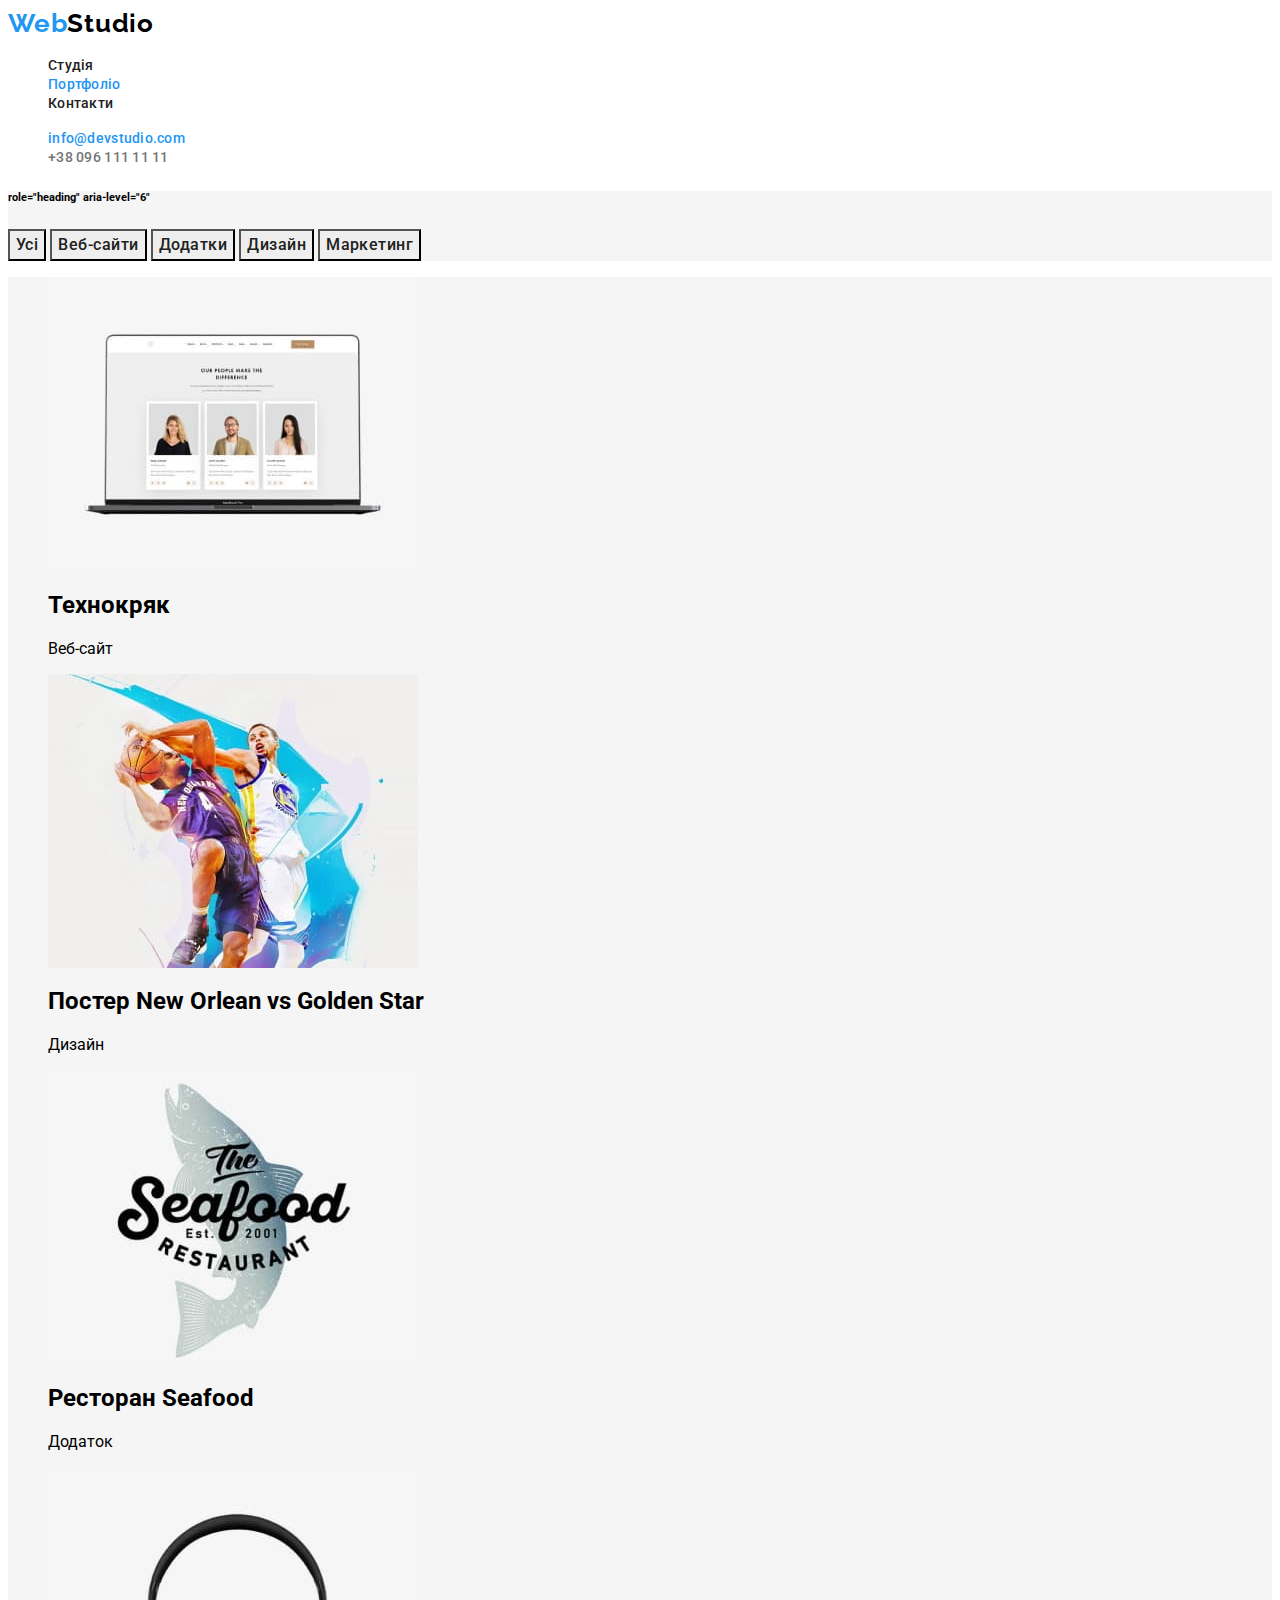
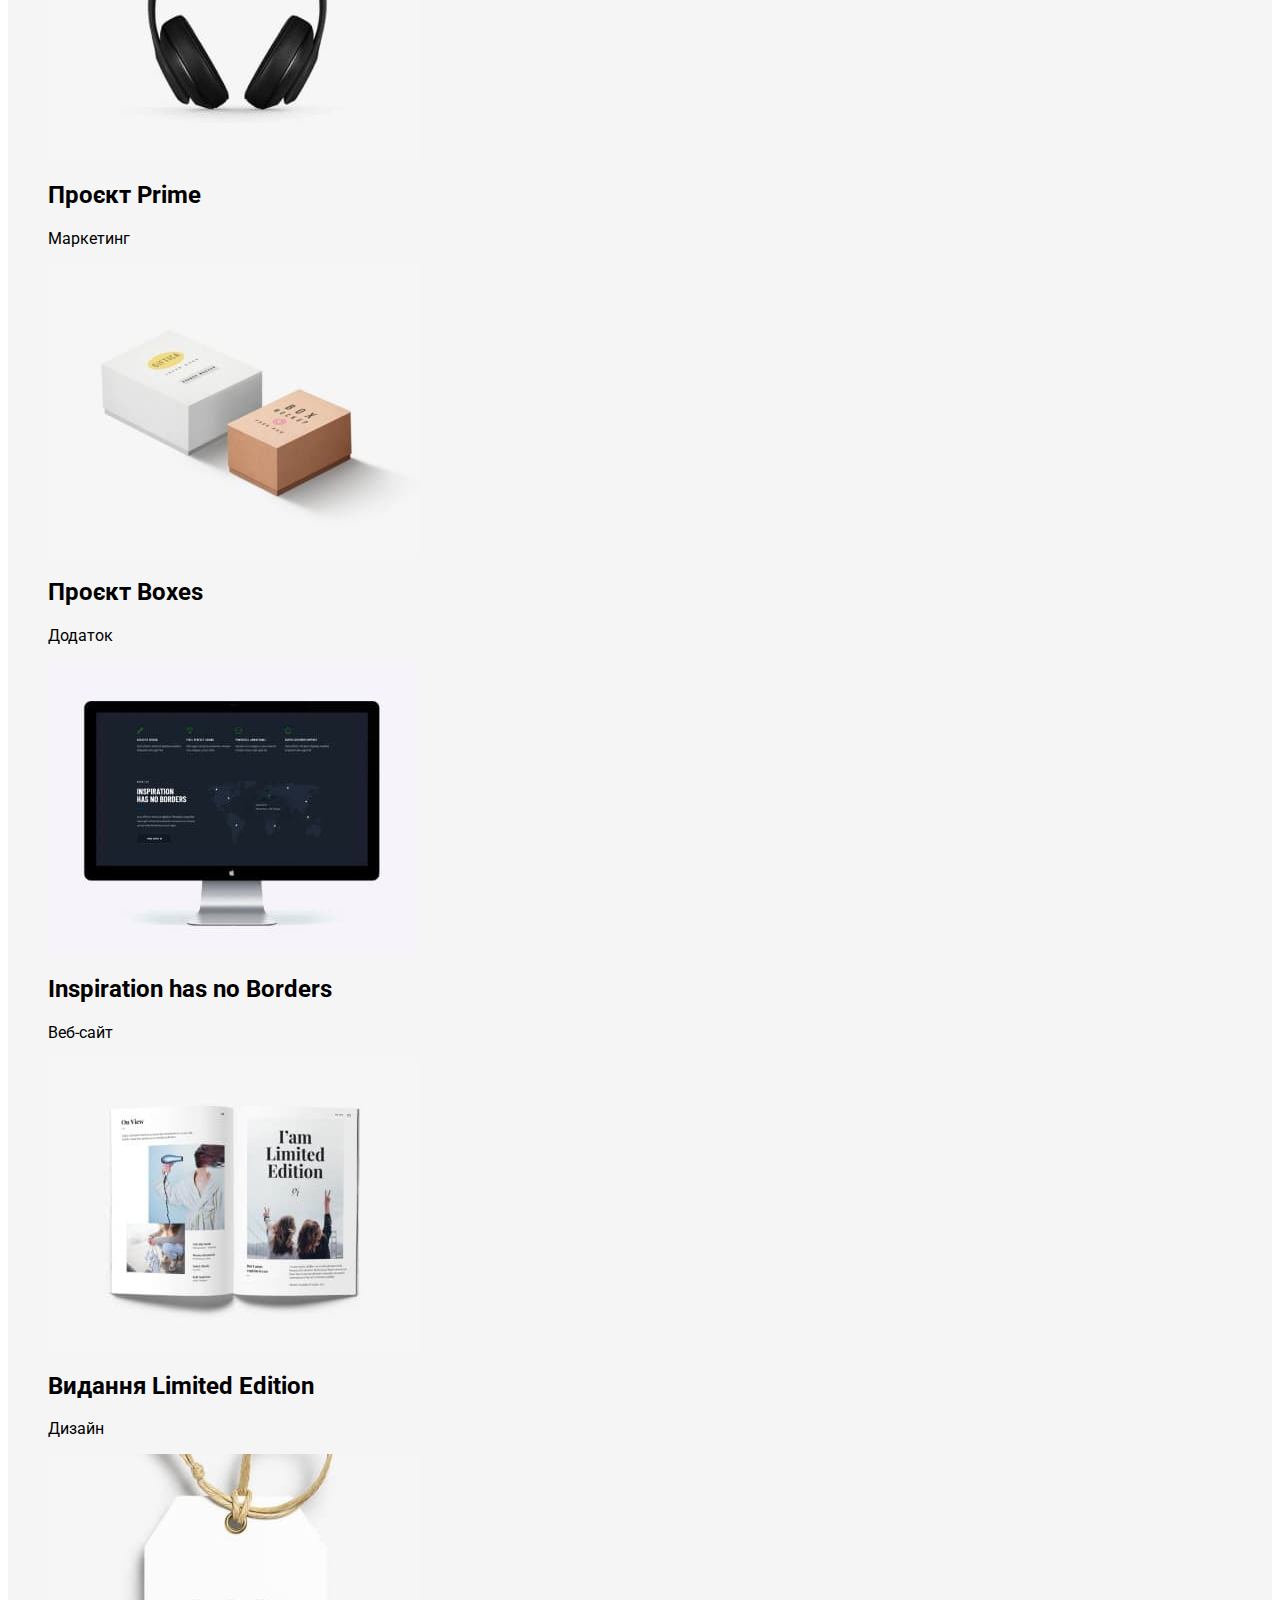
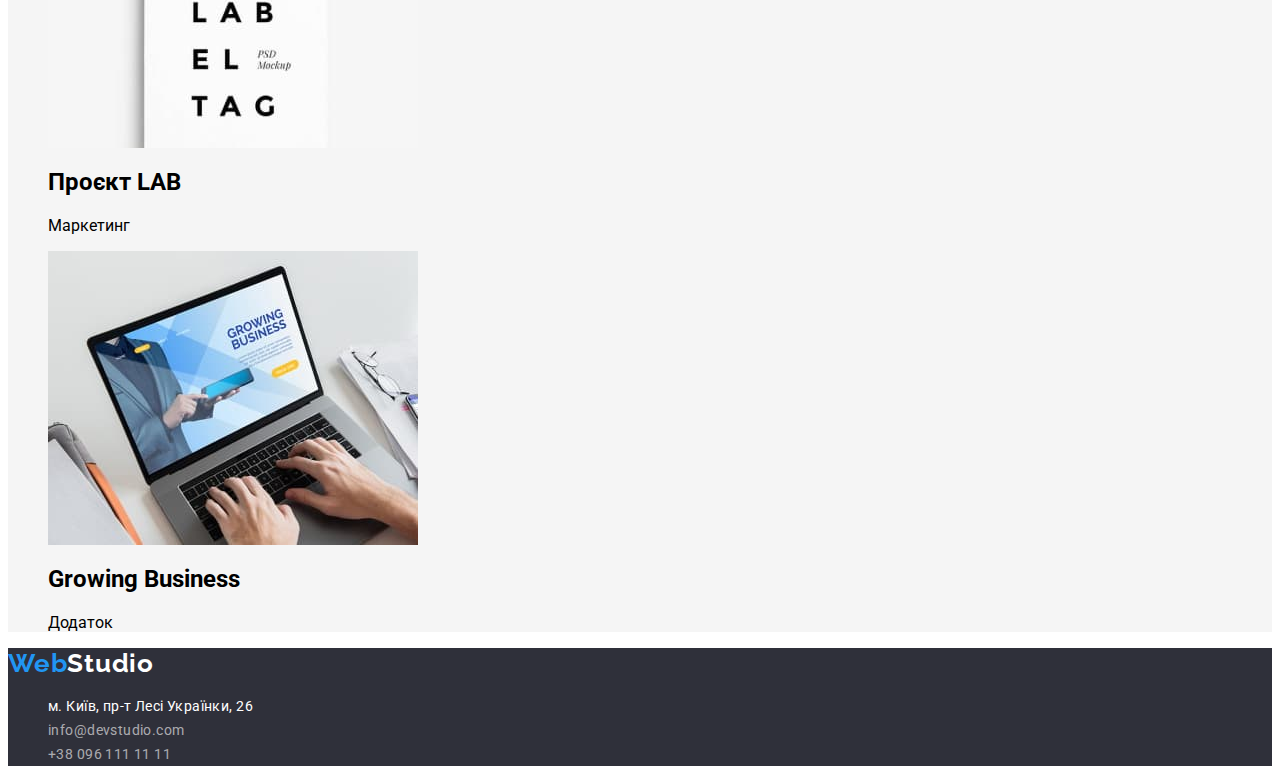
==== portfolio.html @ 0ef2d4c7 "Update portfolio.html" ====
<!DOCTYPE html>
<html lang="uk">
  <head>
    <meta charset="UTF-8" />
    <meta http-equiv="X-UA-Compatible" content="IE=edge" />
    <meta name="viewport" content="width=device-width, initial-scale=1.0" />
    <title>WebStudio</title>
    <link rel="stylesheet" href="css/styles.css" />
    <link rel="preconnect" href="https://fonts.googleapis.com" />
    <link rel="preconnect" href="https://fonts.gstatic.com" crossorigin />
    <link
      href="https://fonts.googleapis.com/css2?family=Raleway:wght@700&family=Roboto:ital,wght@0,400;0,500;0,700;1,900&display=swap"
      rel="stylesheet"
    />
  </head>
  <body>
    <header class="page-header">
      <nav class="page-navigation">
        <a class="logo link" href="./index.html">
          <span class="logo1">Web</span><span class="logo2">Studio</span></a
        >
        <ul class="menu list">
          <li class="menu-item">
            <a class="menu-link link" href="./index.html">Студія</a>
          </li>
          <li class="menu-item">
            <a class="menu-link menu-link-active link" href="./portfolio.html"
              >Портфоліо</a
            >
          </li>
          <li class="menu-item">
            <a class="menu-link link" href="#contacts">Контакти</a>
          </li>
        </ul>
        <ul class="menu-contact list">
          <li class="menu-item-contact">
            <a
              class="contact-email contact-email-active link"
              href="mailto:info@devstudio.com"
              >info@devstudio.com</a
            >
          </li>
          <li class="menu-item-contact">
            <a class="contact-phone-number link" href="tel:+380961111111"
              >+38 096 111 11 11</a
            >
          </li>
        </ul>
      </nav>
    </header>
    <main>
      
        <section class="section-button-portfolio">
          <h6><div>role="heading" aria-level="6"</div></h6>
          <button type="button" class="modal-open-btn-portfolio">Усі</button>
          <button type="button" class="modal-open-btn-portfolio">
            Веб-сайти
          </button>
          <button type="button" class="modal-open-btn-portfolio">
            Додатки
          </button>
          <button type="button" class="modal-open-btn-portfolio">Дизайн</button>
          <button type="button" class="modal-open-btn-portfolio">
            Маркетинг
          </button>
        </div>
        </section>
      
      <section id="images" class="section-images-portfolio">
        <ul class="list">
          <li>
            <img
              class="images-img-portfolio"
              src="img-8.jpg"
              alt="Люди на фото"
              width="370"
              height="294"
            />
            <h2>Технокряк</h2>
            <p>Веб-сайт</p>
          </li>
          <li>
            <img
              class="images-img-portfolio"
              src="img-9.jpg"
              alt="Спортсмени"
              width="370"
              height="294"
            />
            <h2>Постер New Orlean vs Golden Star</h2>
            <p>Дизайн</p>
          </li>
          <li>
            <img
              class="images-img-portfolio"
              src="img-10.jpg"
              alt="Реклама ресторана"
              width="370"
              height="294"
            />
            <h2>Ресторан Seafood</h2>
            <p>Додаток</p>
          </li>
          <li>
            <img
              class="images-img-portfolio"
              src="img-11.jpg"
              alt="Навушники"
              width="370"
              height="294"
            />
            <h2>Проєкт Prime</h2>
            <p>Маркетинг</p>
          </li>
          <li>
            <img
              class="images-img-portfolio"
              src="img-12.jpg"
              alt="Коробки"
              width="370"
              height="294"
            />
            <h2>Проєкт Boxes</h2>
            <p>Додаток</p>
          </li>
          <li>
            <img
              class="images-img-portfolio"
              src="img-13.jpg"
              alt="Монітор"
              width="370"
              height="294"
            />
            <h2 lang="en">Inspiration has no Borders</h2>
            <p>Веб-сайт</p>
          </li>
          <li>
            <img
              class="images-img-portfolio"
              src="img-14.jpg"
              alt="Видання"
              width="370"
              height="294"
            />
            <h2 lang="en">Видання Limited Edition</h2>
            <p>Дизайн</p>
          </li>
          <li>
            <img
              class="images-img-portfolio"
              src="img-15.jpg"
              alt="Проект лаб"
              width="370"
              height="294"
            />
            <h2>Проєкт LAB</h2>
            <p>Маркетинг</p>
          </li>
          <li>
            <img
              class="images-img-portfolio"
              src="img-16.jpg"
              alt="Комп'ютер"
              width="370"
              height="294"
            />
            <h2 lang="en">Growing Business</h2>
            <p>Додаток</p>
          </li>
        </ul>
      </section>
    </main>
    <footer id="contacts" class="page-footer">
      <a class="link" href="./index.html"
        ><span class="logo3">Web</span><span class="logo4">Studio</span></a
      >
      <ul class="footer list">
        <li class="footer-item">
          <a
            class="maps link"
            href="https://goo.gl/maps/CPtrU1FHBa2aNyZL9"
            target="_blank"
            rel="noopener noreferrer nofollow"
            >м. Київ, пр-т Лесі Українки, 26</a
          >
        </li>
        <li class="footer-item">
          <a class="contact-email1 link" href="mailto:info@devstudio.com"
            >info@devstudio.com</a
          >
        </li>
        <li class="footer-item">
          <a class="contact-phone-number1 link" href="tel:+380961111111"
            >+38 096 111 11 11</a
          >
        </li>
      </ul>
    </footer>
  </body>
</html>
---- css/styles.css ----
:root {
--primary-font: 'Roboto', sans-serif;
--primary-text-color-dark: #212121;
--secondary-text-color-dark: #757575;
--tertiary-text-color-dark: #000000;
--primary-text-color-light: #FFFFFF;
--section-color-dark: #2F303A;
--section-color-light1: #F5F5F5;
--section-color-light2: #F5F4FA;
--section-color-light3: #EEEEEE;
--line-color-light4: #ECECEC;
--aczent-font: #2196F3;
--aczent-font-active: #188CE8;}
.link {
    text-decoration: none;}
.list {
    list-style: none;}
img {
    display: block;}
line {
    color: var(--section-color-light4);}
button {
    font-family: inherit;
    cursor: pointer;}
body {
font-family: var(--primary-font);
font-style: normal;
font-weight: 400}
/*==========header==========*/
.page-navigation {
    color: var(--primary-text-color-light);}
.logo1 {
    font-family: 'Raleway';
        font-style: normal;
        font-weight: 700;
        font-size: 26px;
        line-height: 1.2;
        letter-spacing: 0.03em;
        color: var(--aczent-font);}
.logo2 {
    font-family: 'Raleway';
        font-style: normal;
        font-weight: 700;
        font-size: 26px;
        line-height: 1.2;
        letter-spacing: 0.03em;
        color: var(--tertiary-text-color-dark);}
.menu-link {
    font-weight: 500;
    font-size: 14px;
    line-height: 1.14;
    letter-spacing: 0.02em;
    color: var(--primary-text-color-dark);}
.menu-link-active {
color:var(--aczent-font);}
.menu-link:hover,
.menu-link:focus {
    color: var(--aczent-font);}
.contact-email {
    font-weight: 500;
    font-size: 14px;
    line-height: 1.14;
    letter-spacing: 0.02em;
    color: var(--secondary-text-color-dark);}
.contact-email-active {
    color:var(--aczent-font);}
.contact-email:hover,
.contact-email:focus {
    color: var(--aczent-font);}
.contact-phone-number {
    font-weight: 500;
    font-size: 14px;
    line-height: 1.14;
    letter-spacing: 0.02em;
    color: var(--secondary-text-color-dark);}
.contact-phone-number:hover,
.contact-phone-number:focus {
    color: var(--aczent-font);}
/*==========/header==========*/
/*==========main==========*/
.title-light {
    background: var(--section-color-dark);}
.title-light h1 {
    font-weight: 900;
    font-size: 44px;
    line-height: 1.37;
    text-align: center;
    letter-spacing: 0.06em;
    text-transform: uppercase;
    color: var(--primary-text-color-light);}
.modal-open-btn {
    background: var(--aczent-font)}
.modal-open-btn {
    font-weight: 700;
    font-size: 16px;
    line-height: 1.9;
    display: flex;
    align-items: center;
    text-align: center;
    letter-spacing: 0.06em;
    color: var(--primary-text-color-light);}
.modal-open-btn:hover,
.modal-open-btn:focus {
    background: var(--aczent-font-active);}
.section-text,
.section-images {
    background: var(--section-color-light1);}
.text-visually-hidden h2 {
    position: absolute;
    white-space: nowrap;
    width: 1px;
    height: 1px;
    overflow: hidden;
    border: 0;
    padding: 0;
    clip: rect(0 0 0 0);
    clip-path: inset(50%);
    margin: -1px;}
.text-item h3 {
    font-weight: 700;
    font-size: 14px;
    line-height: 16px;
    letter-spacing: 0.03em;
    text-transform: uppercase;
    color: var(--primary-text-color-dark);}
.text-item p {
    font-size: 14px;
    line-height: 24px;
    letter-spacing: 0.03em;
    color: var(--secondary-text-color-dark);}
.section-images h2,
.section-photo h2 {
    font-weight: 700;
    font-size: 36px;
    line-height: 1.17;
    text-align: center;
    letter-spacing: 0.03em;
    color: var(--primary-text-color-dark);}
.section-photo {
    color: var(--section-color-light2);}
.photo-item h3 {
    font-weight: 500;
    font-size: 16px;
    line-height: 1.19;
    letter-spacing: 0.03em;
    color: var(--primary-text-color-dark);}
.photo-item p {
    font-size: 16px;
    line-height: 1.19;
    letter-spacing: 0.03em;
    color: var(--secondary-text-color-dark);}
/*==========main==========*/
/*==========footer==========*/
.page-footer {
    background: var(--section-color-dark);}
.logo3 {
    font-family: 'Raleway';
    font-style: normal;
    font-weight: 700;
    font-size: 26px;
    line-height: 31px;
    letter-spacing: 0.03em;
    color: var(--aczent-font);}
.logo4 {
    font-family: 'Raleway';
    font-style: normal;
    font-weight: 700;
    font-size: 26px;
    line-height: 31px;
    letter-spacing: 0.03em;
    color: var(--primary-text-color-light);}
.maps {
    font-size: 14px;
    line-height: 1.7;
    letter-spacing: 0.03em;
    color: var(--primary-text-color-light);}
.contact-email1 {
    font-size: 14px;
    line-height: 1.7;
    letter-spacing: 0.03em;
    color: rgba(255, 255, 255, 0.6);}
.contact-phone-number1 {
    font-size: 14px;
    line-height: 1.7;
    letter-spacing: 0.03em;
    color: rgba(255, 255, 255, 0.6);}
.contact-phone-number1:hover,
.contact-phone-number1:focus {
    color: var(--aczent-font);}
.contact-email1:hover,
.contact-email1:focus {
    color: var(--aczent-font);}
/*==========/footer==========*/
/*==========main-portfolio==========*/
.section-button-portfolio,
.section-images-portfolio {
    background-color: var(--section-color-light1);}
.modal-open-btn-portfolio {
    font-weight: 500;
    font-size: 16px;
    line-height: 1.6;
    /* identical to box height, or 162% */
    text-align: center;
    letter-spacing: 0.03em;
    color: var(--primary-text-color-dark);}
.modal-open-btn-portfolio {
    background-color: var(--section-color-light3);}
.modal-open-btn-portfolio:hover,
.modal-open-btn-portfolio:focus {
    background: var(--aczent-font);}
.modal-open-btn-portfolio:hover,
.modal-open-btn-portfolio:focus {
    color: var(--primary-text-color-light);}
.images-img-portfolio {
    background-color: var(--section-color-light3) ;}
.images-img-portfolio h2 {
    font-weight: 700;
    font-size: 18px;
    line-height: 2.0;
    /* identical to box height, or 200% */
    letter-spacing: 0.06em;
    color: var(--primary-text-color-dark);}
.images-img-portfolio p {
    font-size: 16px;
    line-height: 1.9;
    /* identical to box height, or 188% */
    letter-spacing: 0.03em;
    color: var(--secondary-text-color-dark);}
/*==========/main-portfolio==========*/
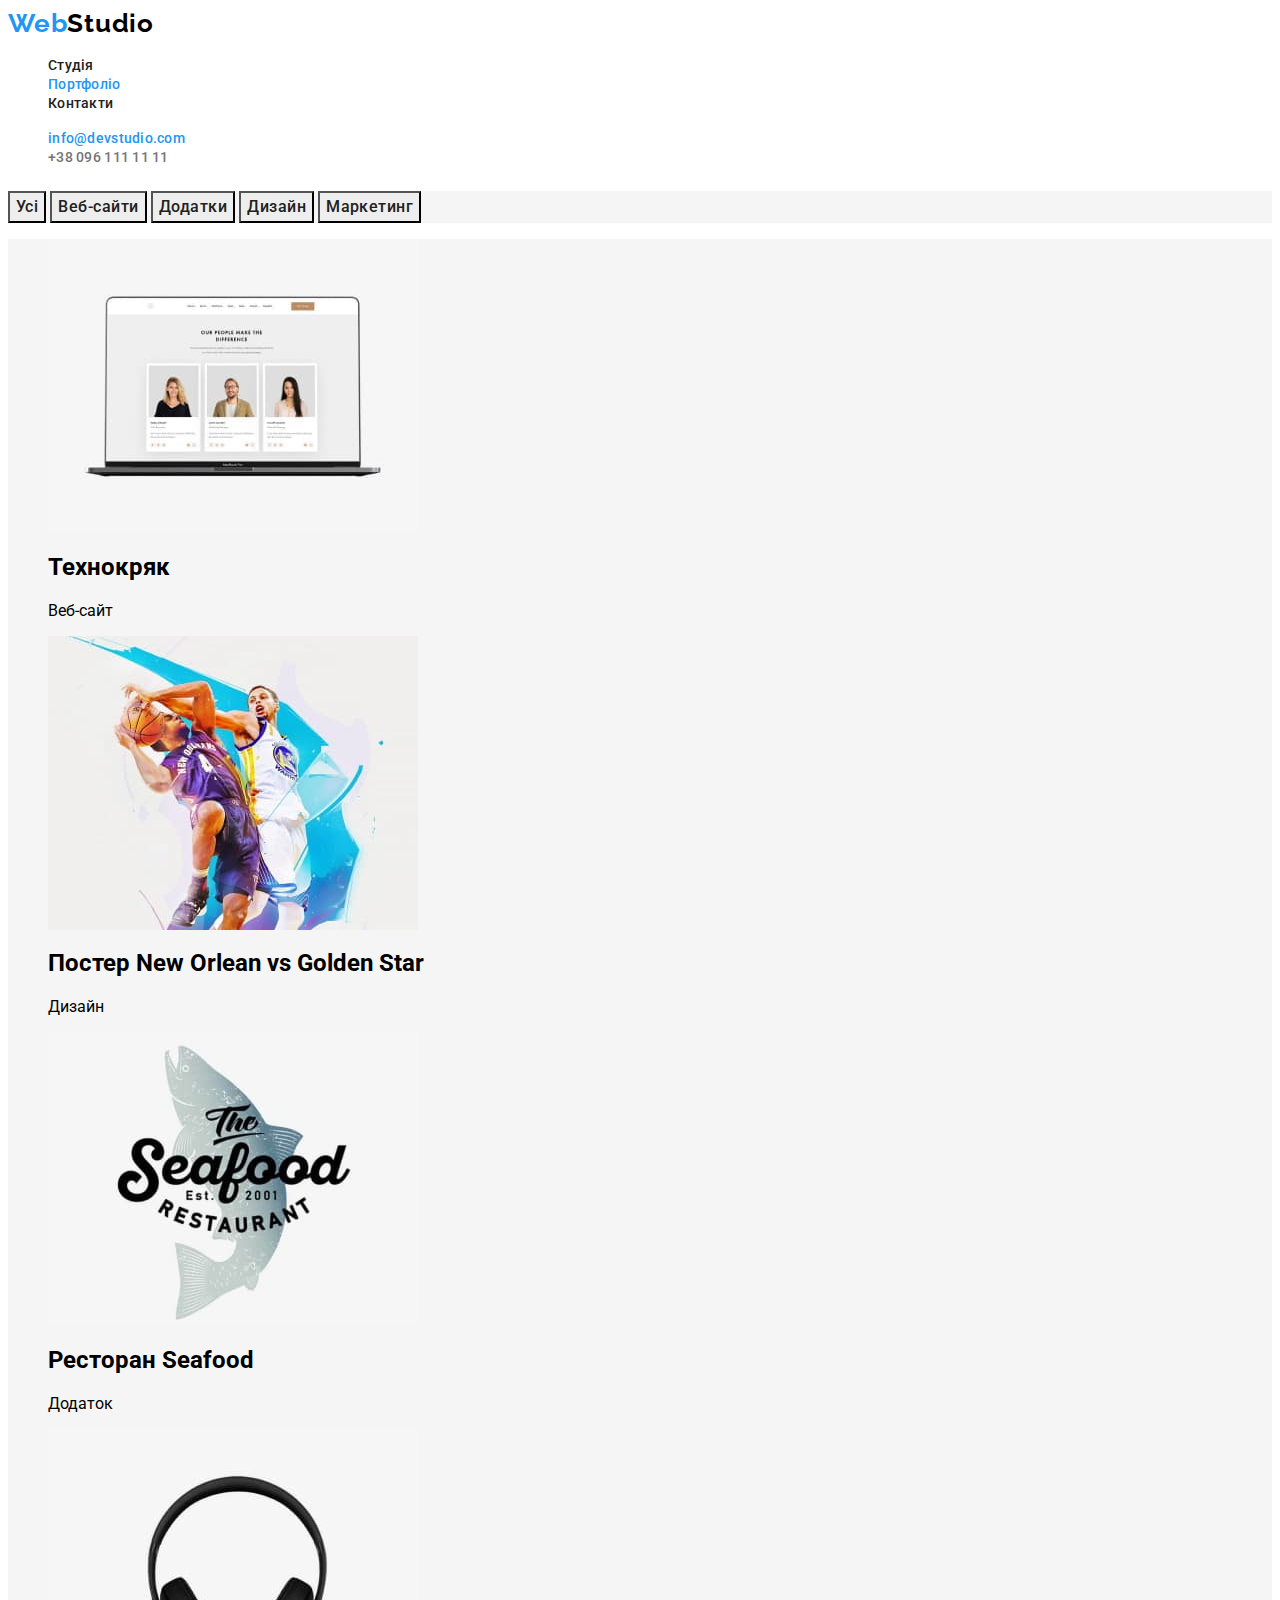
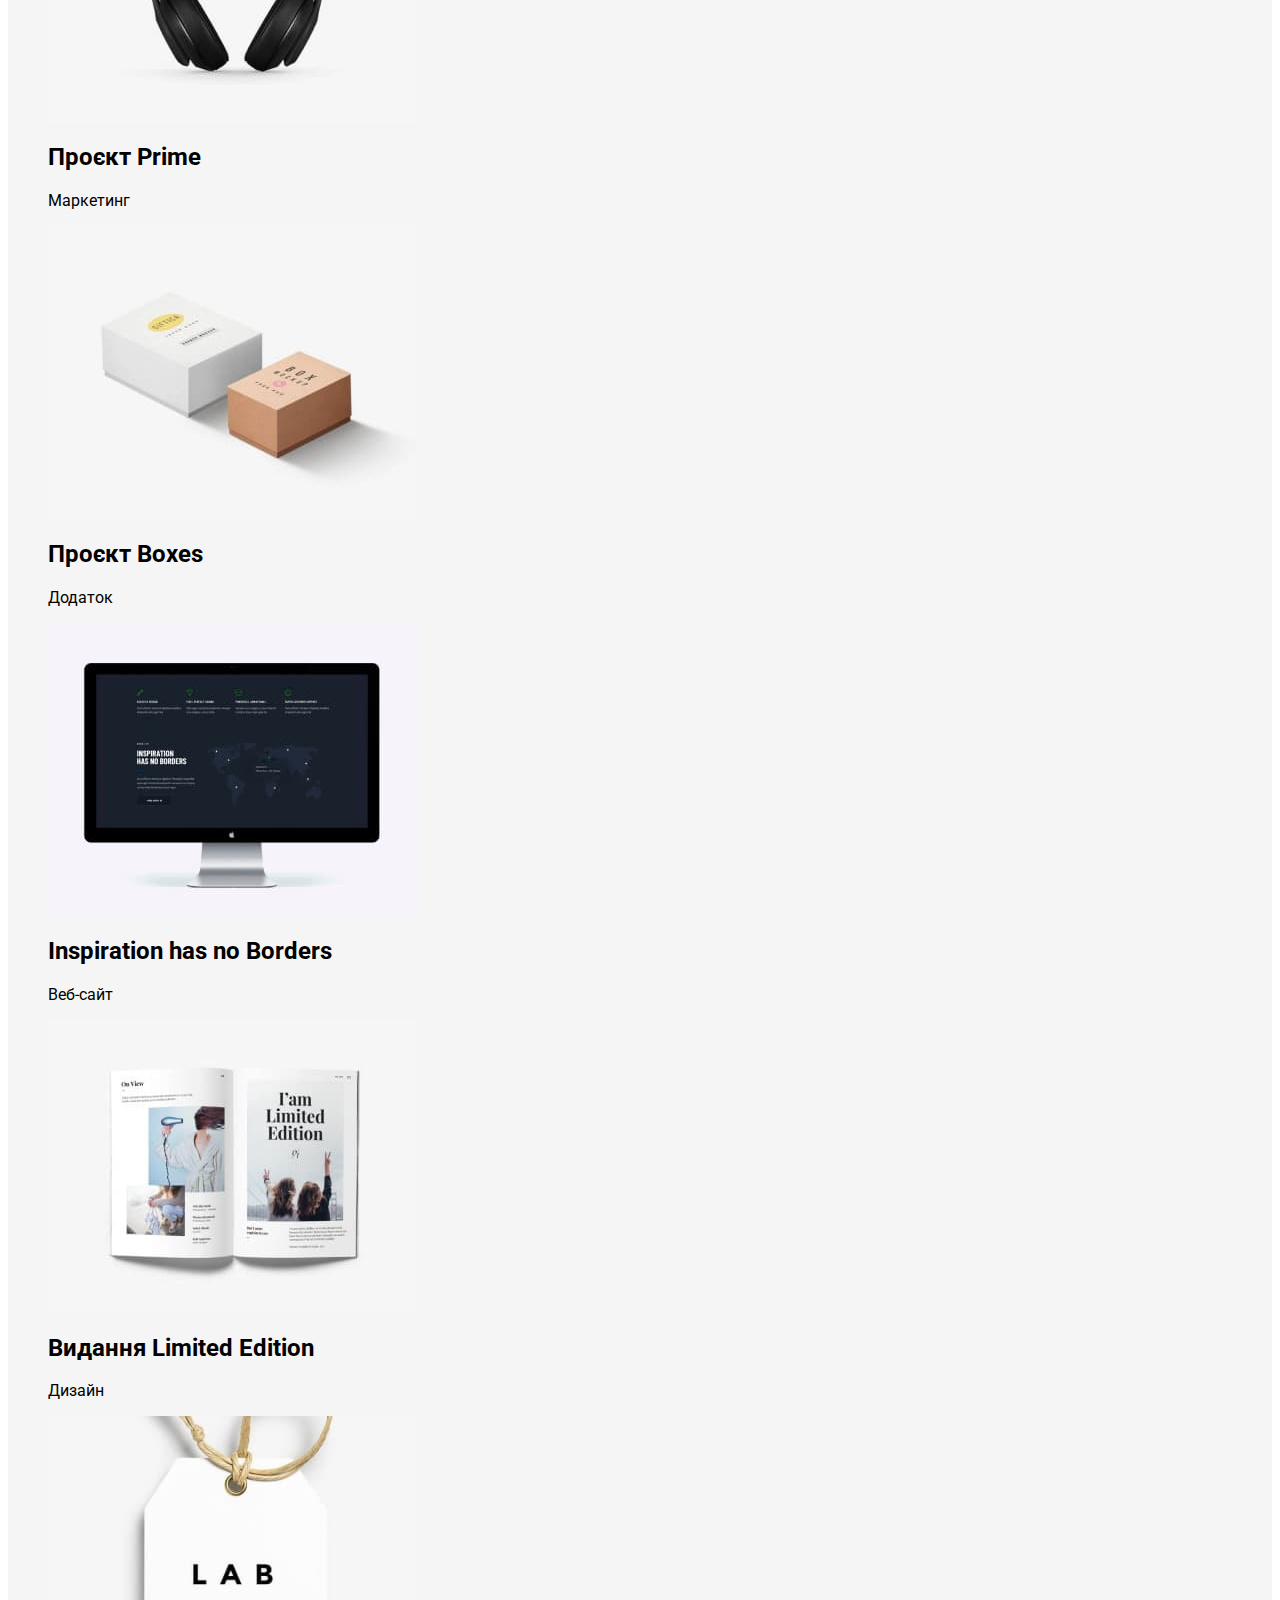
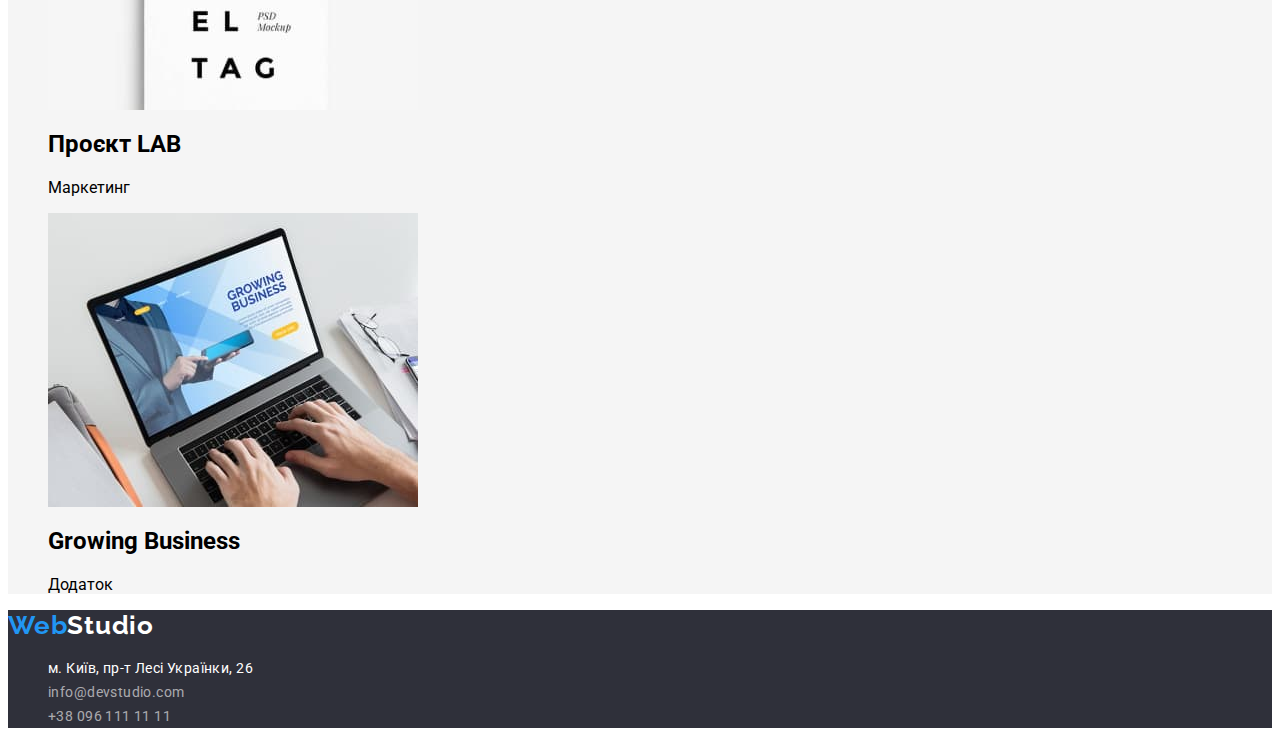
==== commit b62030bc: "Update portfolio.html" ====
--- a/portfolio.html
+++ b/portfolio.html
@@ -49,23 +49,21 @@
       </nav>
     </header>
     <main>
-      
-        <section class="section-button-portfolio">
-          <h6><div>role="heading" aria-level="6"</div></h6>
-          <button type="button" class="modal-open-btn-portfolio">Усі</button>
-          <button type="button" class="modal-open-btn-portfolio">
-            Веб-сайти
-          </button>
-          <button type="button" class="modal-open-btn-portfolio">
-            Додатки
-          </button>
-          <button type="button" class="modal-open-btn-portfolio">Дизайн</button>
-          <button type="button" class="modal-open-btn-portfolio">
-            Маркетинг
-          </button>
+      <section class="section-button-portfolio">
+        <div role="heading" aria-level="6">
+          <h6></h6>
         </div>
-        </section>
-      
+        <button type="button" class="modal-open-btn-portfolio">Усі</button>
+        <button type="button" class="modal-open-btn-portfolio">
+          Веб-сайти
+        </button>
+        <button type="button" class="modal-open-btn-portfolio">Додатки</button>
+        <button type="button" class="modal-open-btn-portfolio">Дизайн</button>
+        <button type="button" class="modal-open-btn-portfolio">
+          Маркетинг
+        </button>
+      </section>
+
       <section id="images" class="section-images-portfolio">
         <ul class="list">
           <li>
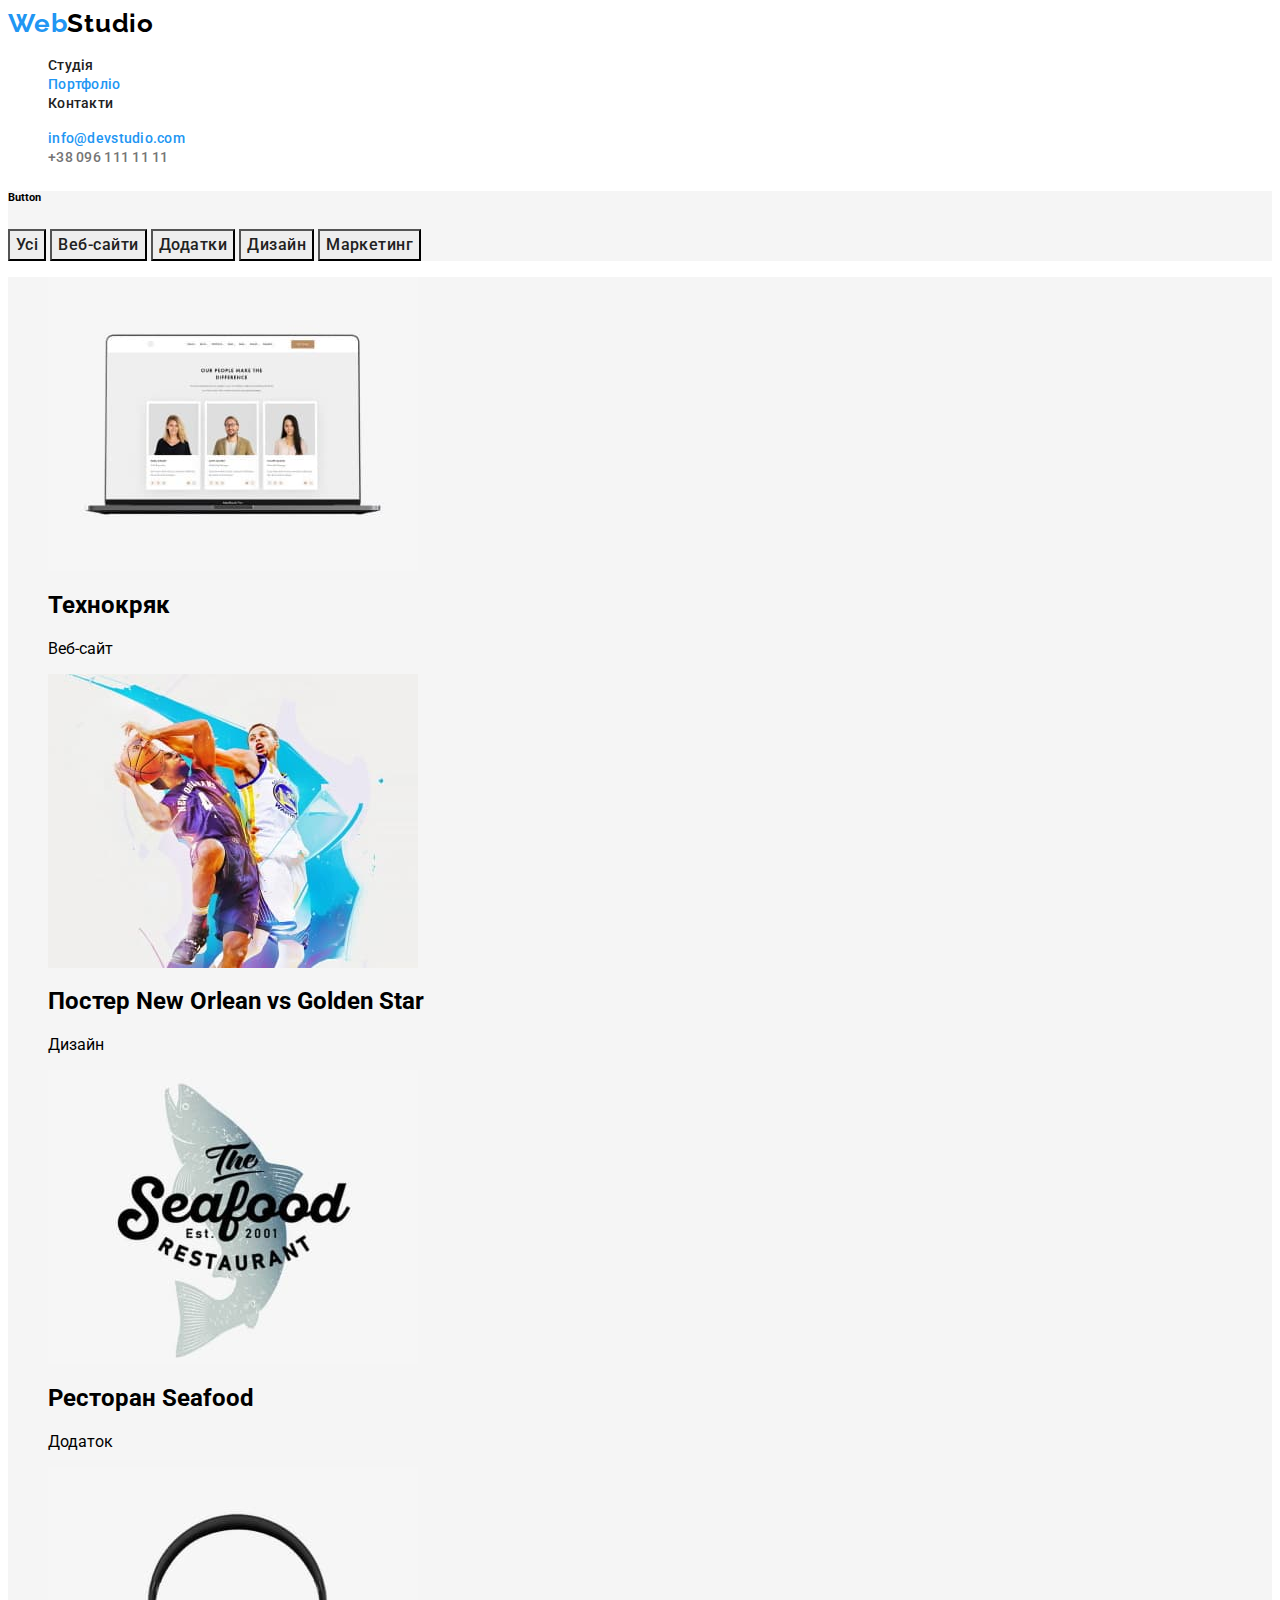
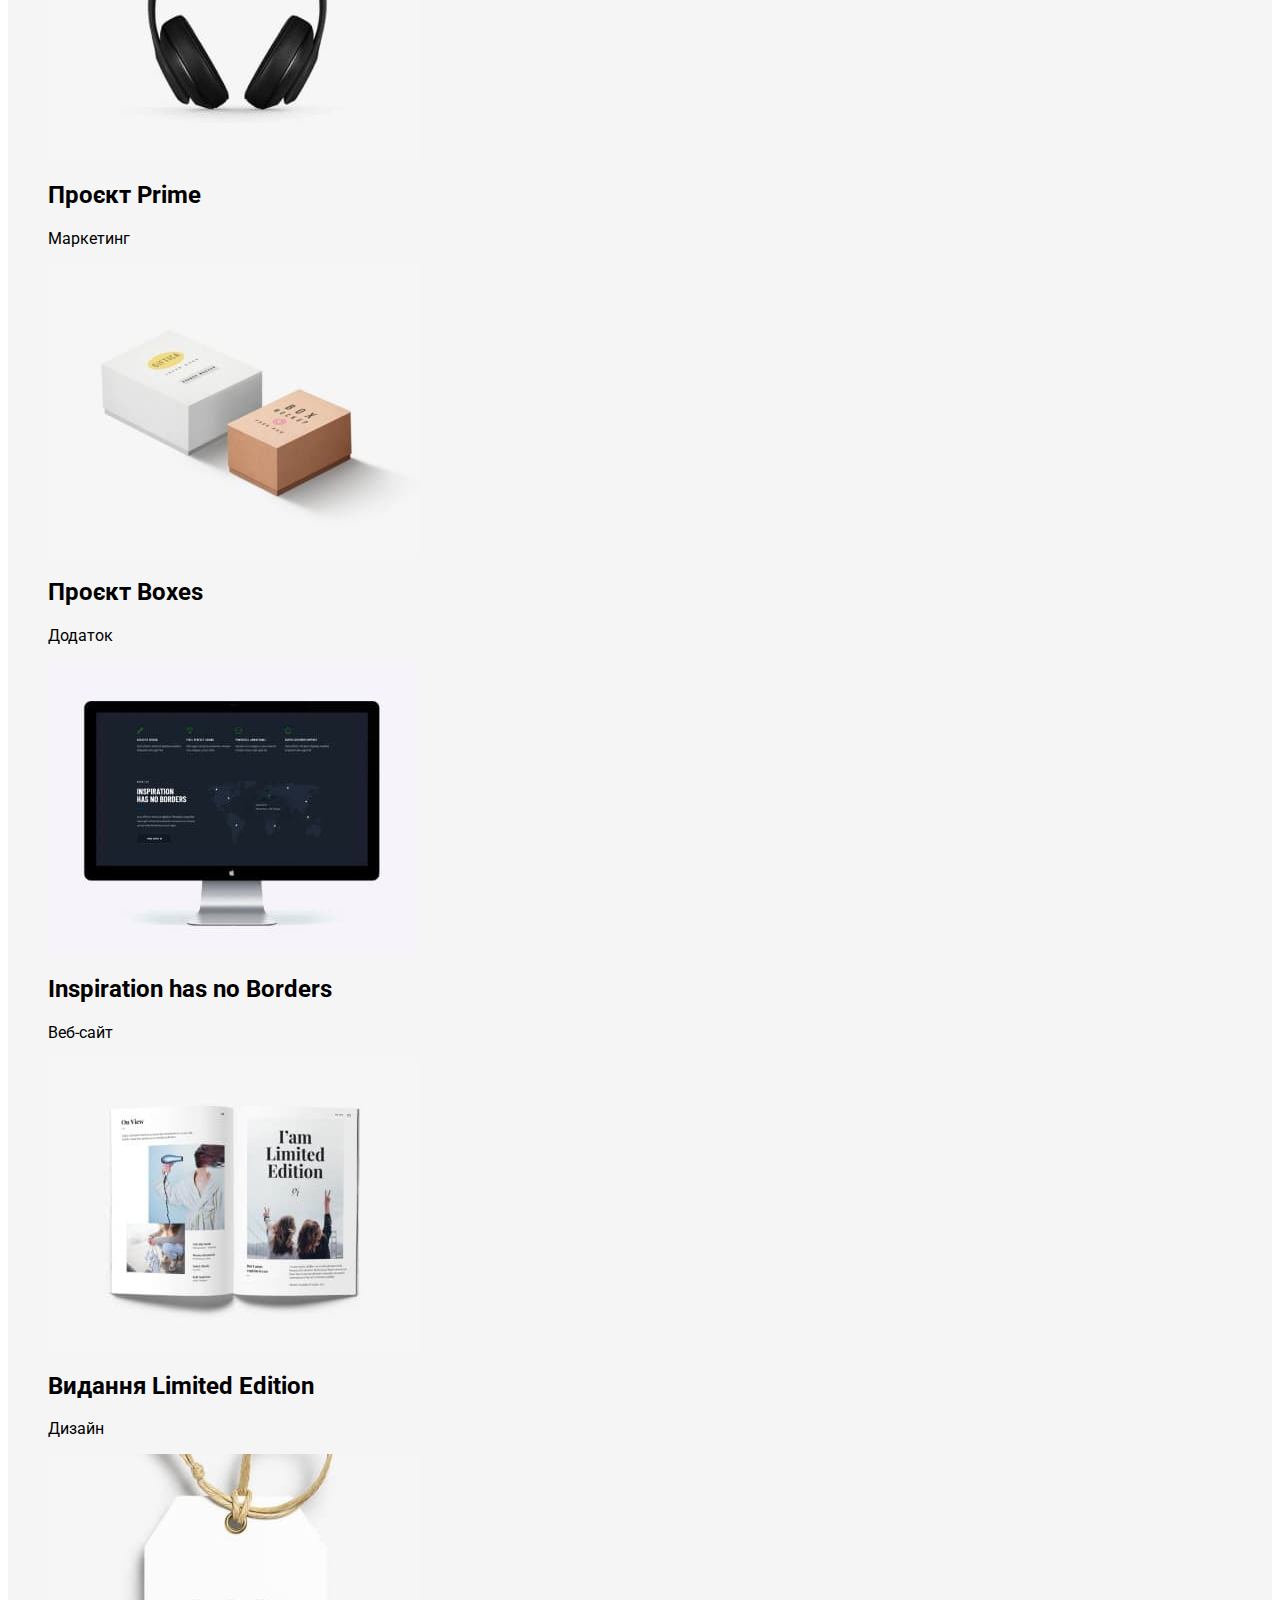
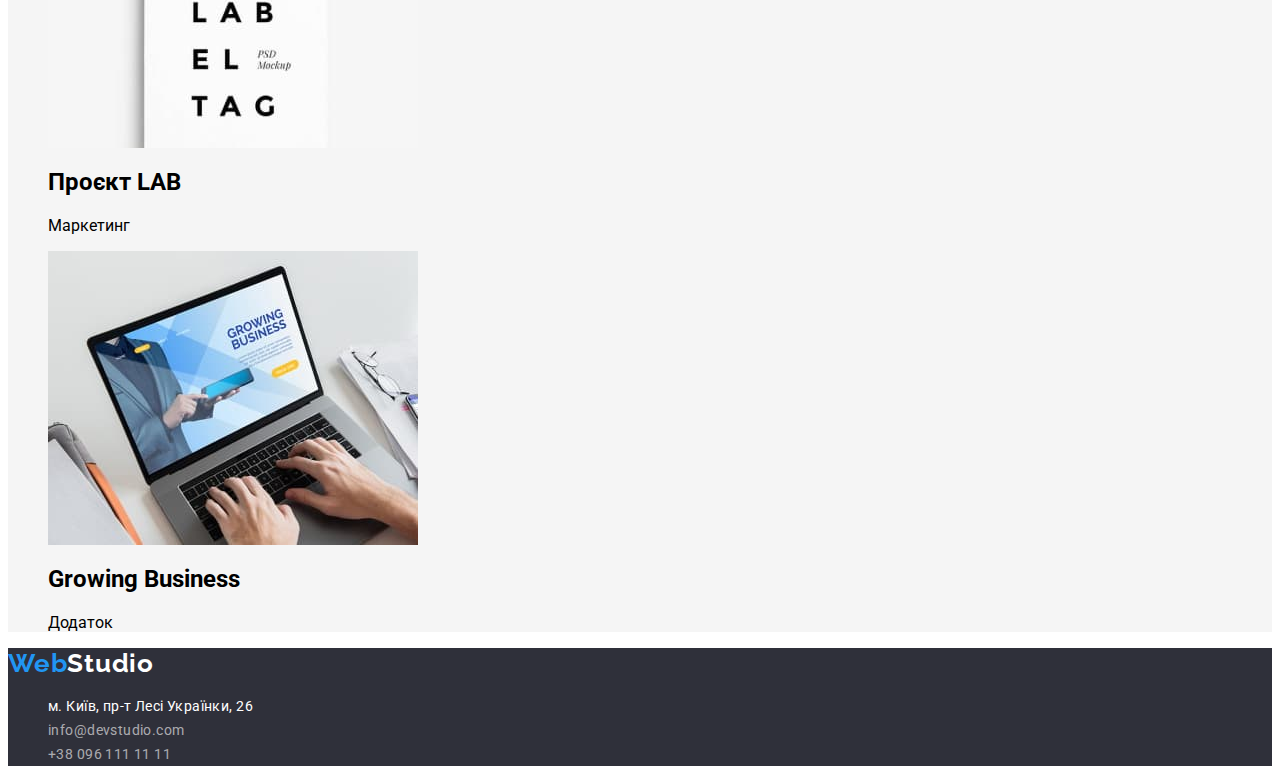
==== commit b8ad73b0: "Correct" ====
--- a/portfolio.html
+++ b/portfolio.html
@@ -50,9 +50,8 @@
     </header>
     <main>
       <section class="section-button-portfolio">
-        <div role="heading" aria-level="6">
-          <h6></h6>
-        </div>
+        <h6>Button</h6>
+
         <button type="button" class="modal-open-btn-portfolio">Усі</button>
         <button type="button" class="modal-open-btn-portfolio">
           Веб-сайти
--- a/css/styles.css
+++ b/css/styles.css
@@ -195,6 +195,17 @@
 .section-button-portfolio,
 .section-images-portfolio {
     background-color: var(--section-color-light1);}
+.text-visually-hidden h6 {
+    position: absolute;
+    white-space: nowrap;
+    width: 1px;
+    height: 1px;
+    overflow: hidden;
+    border: 0;
+    padding: 0;
+    clip: rect(0 0 0 0);
+    clip-path: inset(50%);
+    margin: -1px;}
 .modal-open-btn-portfolio {
     font-weight: 500;
     font-size: 16px;
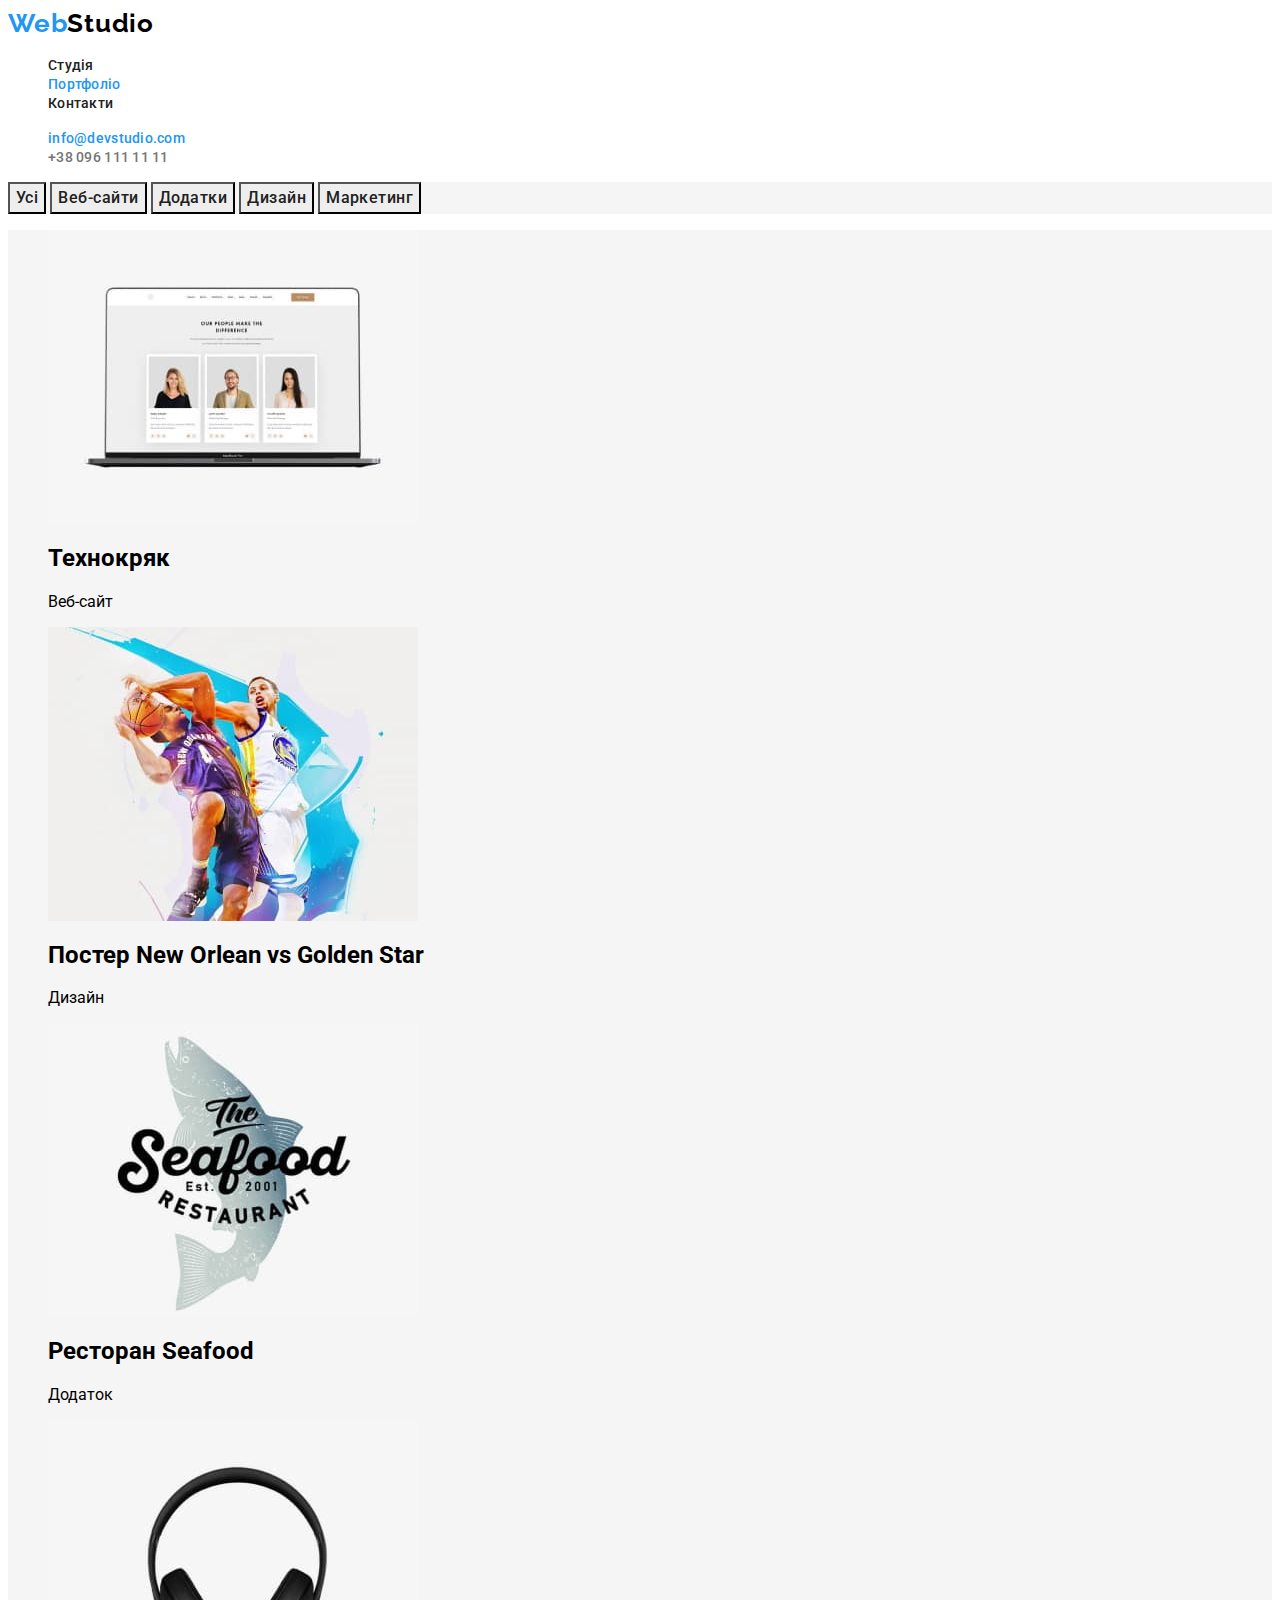
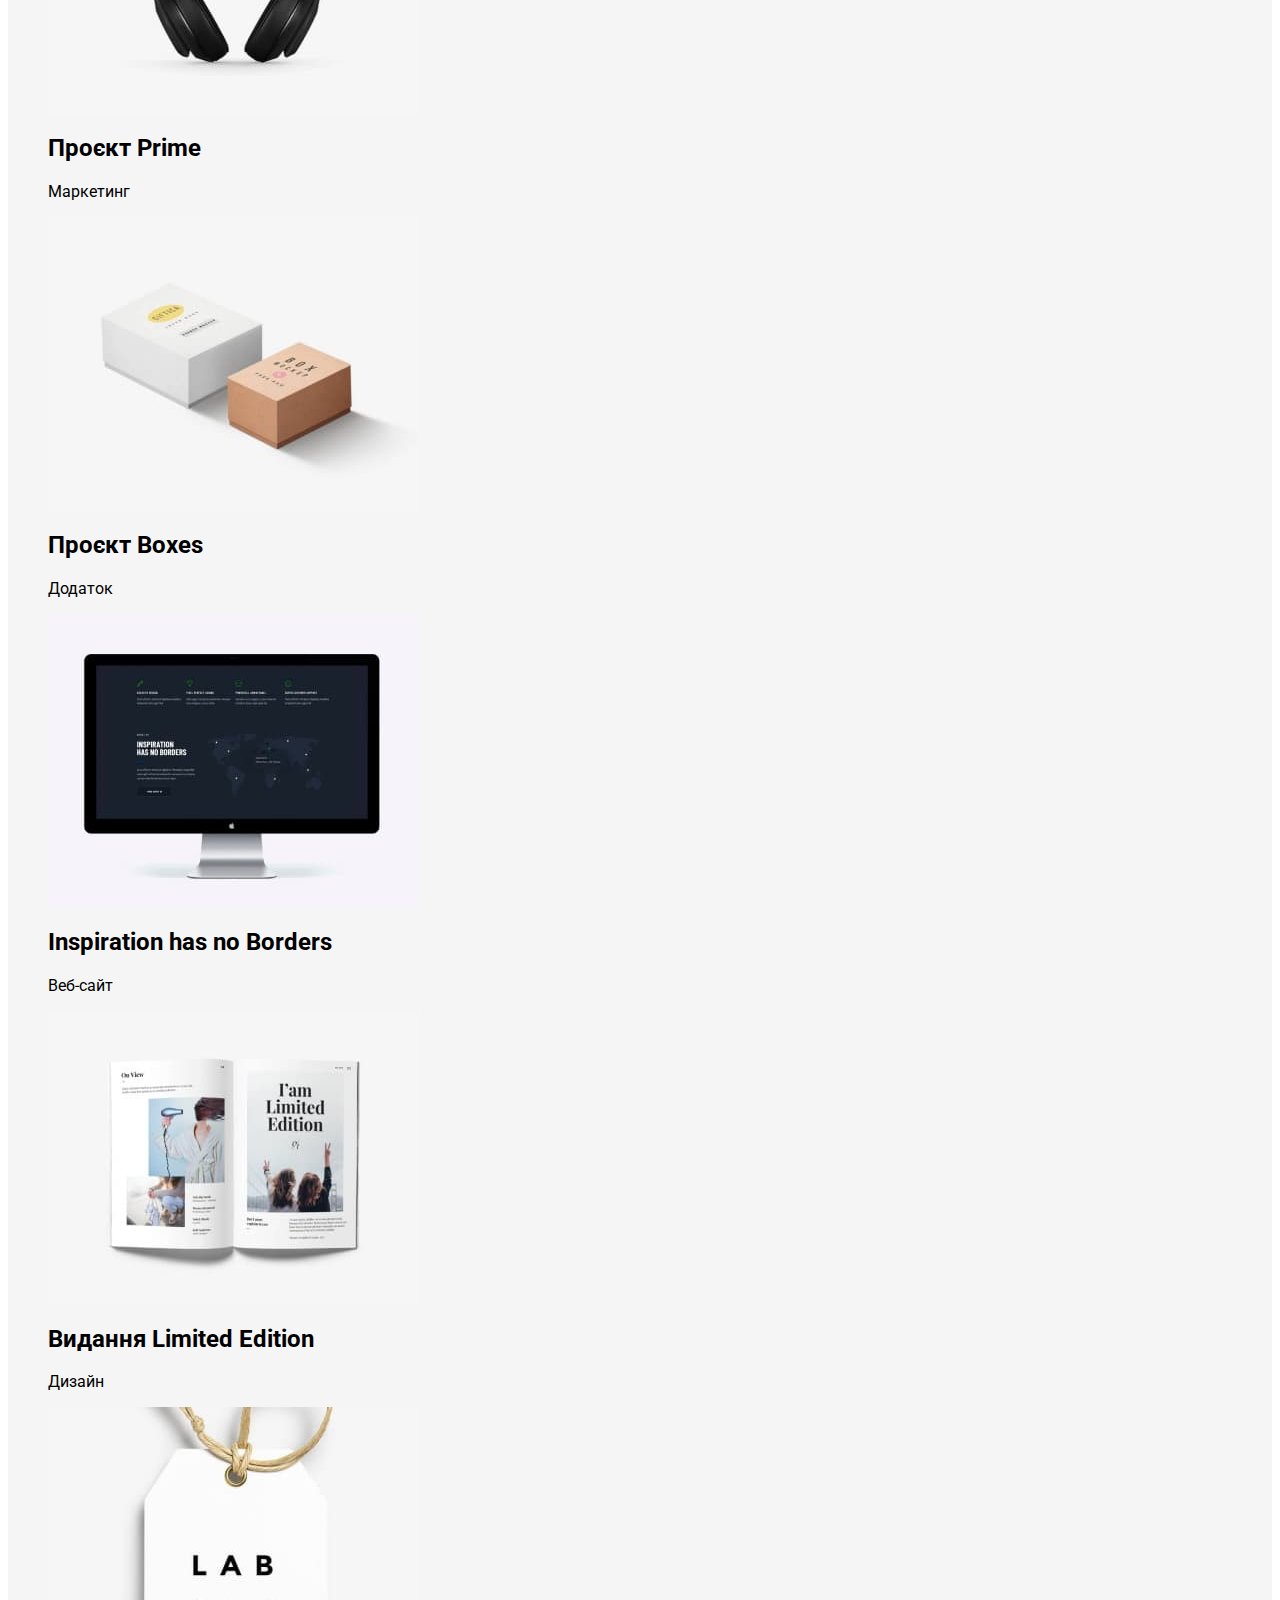
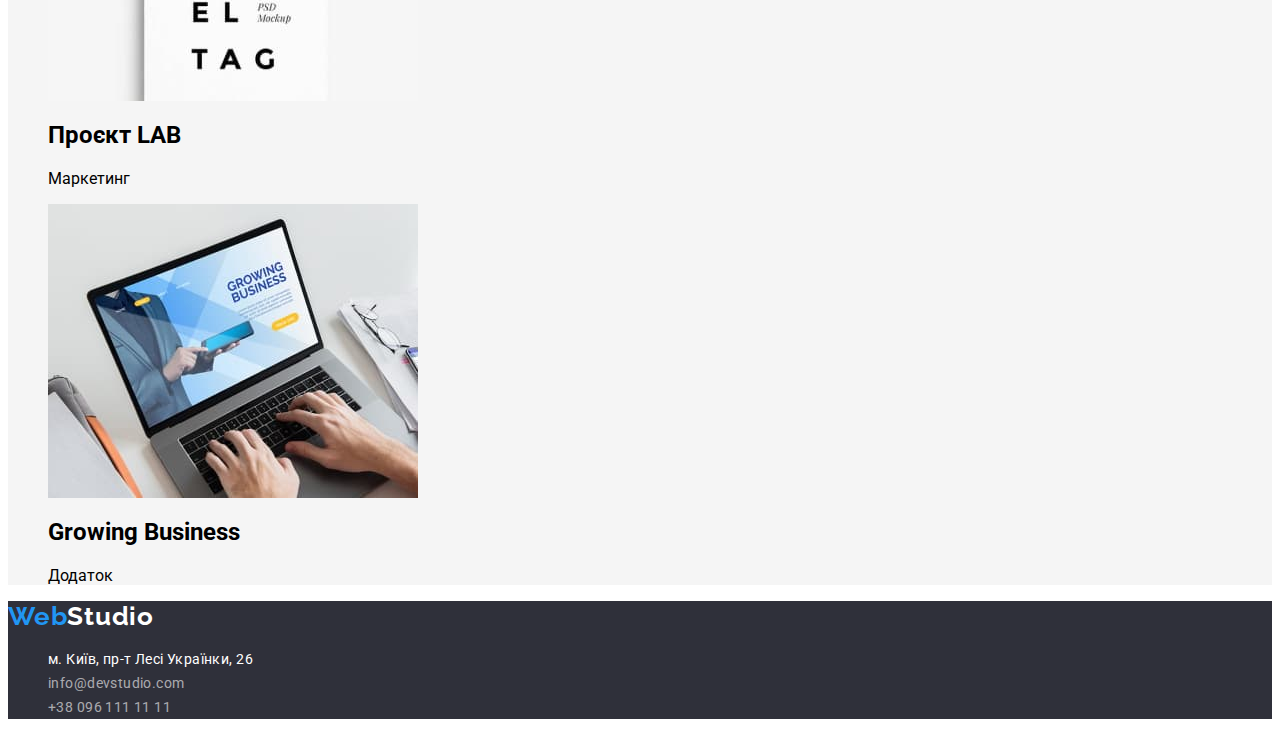
==== commit 58adfd44: "Correct" ====
--- a/portfolio.html
+++ b/portfolio.html
@@ -49,9 +49,8 @@
       </nav>
     </header>
     <main>
-      <section class="section-button-portfolio">
+      <section class="section-button-portfolio text-visually-hidden">
         <h6>Button</h6>
-
         <button type="button" class="modal-open-btn-portfolio">Усі</button>
         <button type="button" class="modal-open-btn-portfolio">
           Веб-сайти
@@ -62,7 +61,6 @@
           Маркетинг
         </button>
       </section>
-
       <section id="images" class="section-images-portfolio">
         <ul class="list">
           <li>
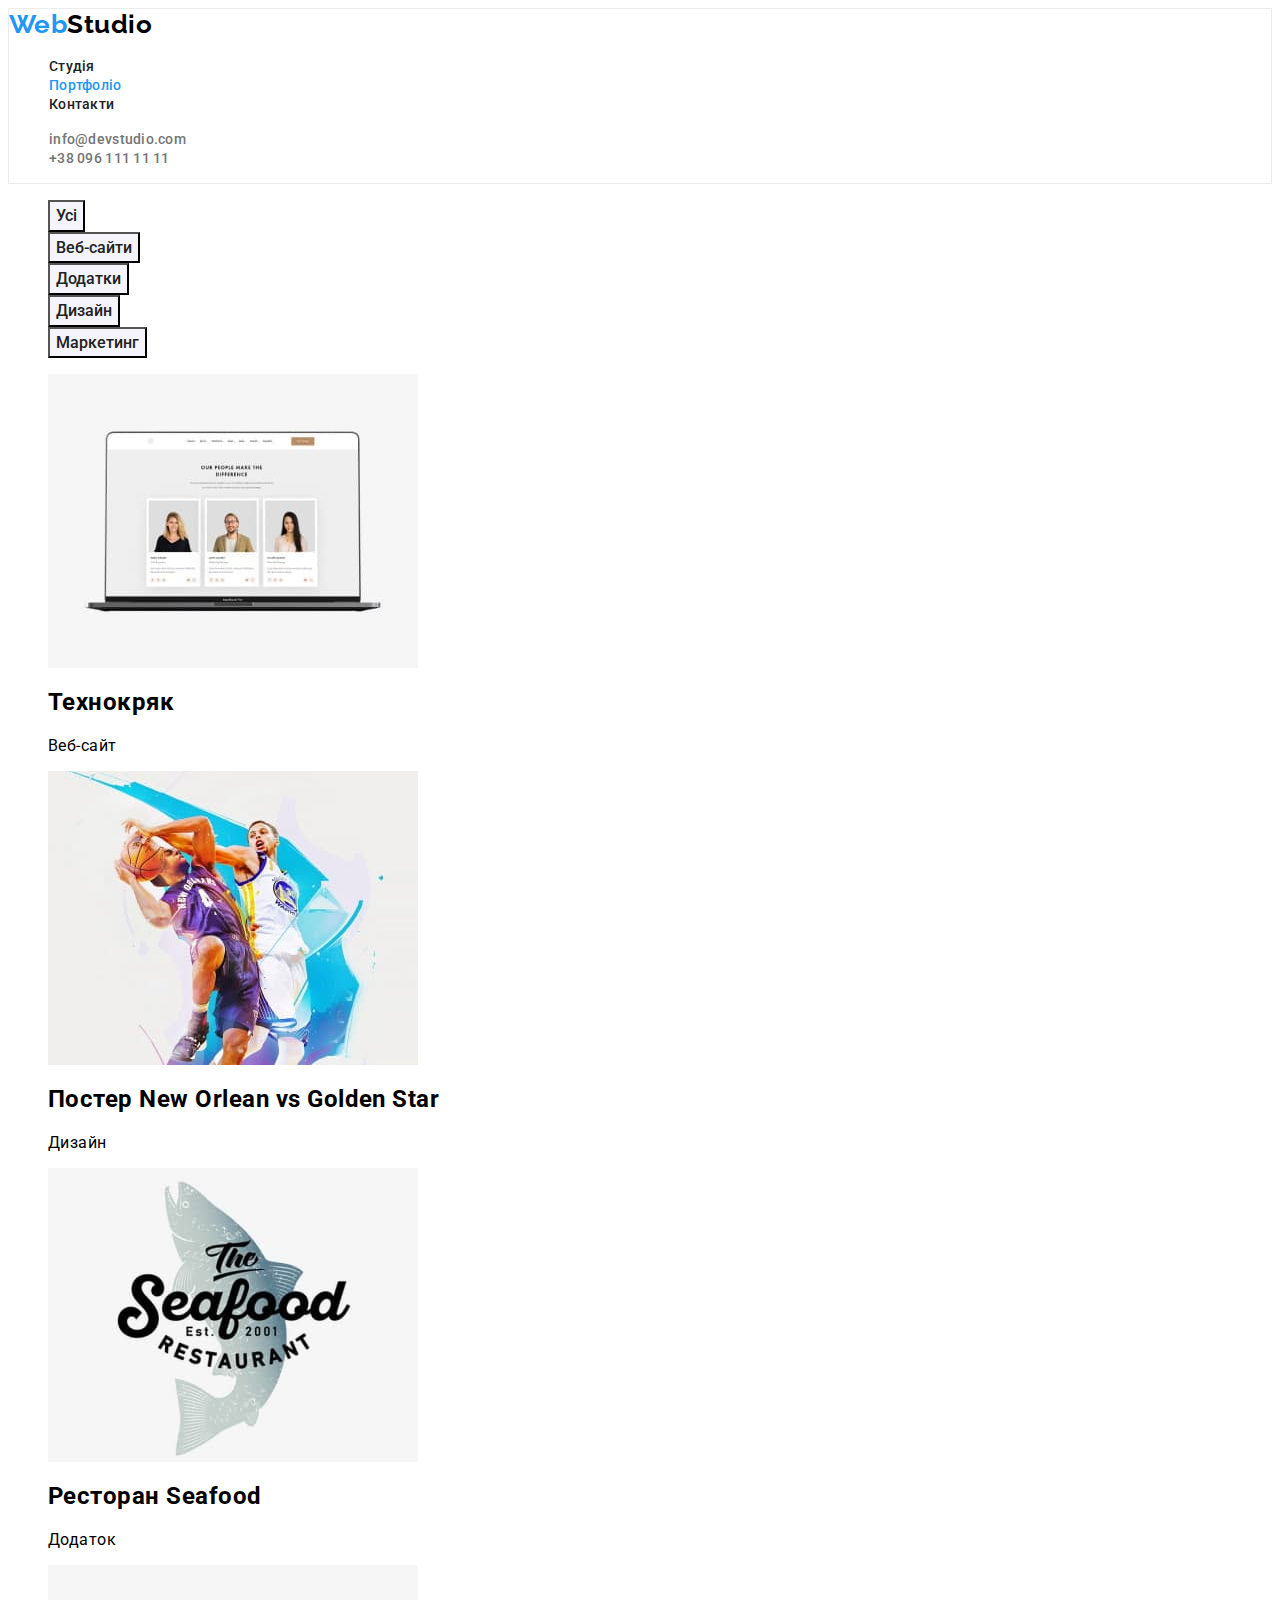
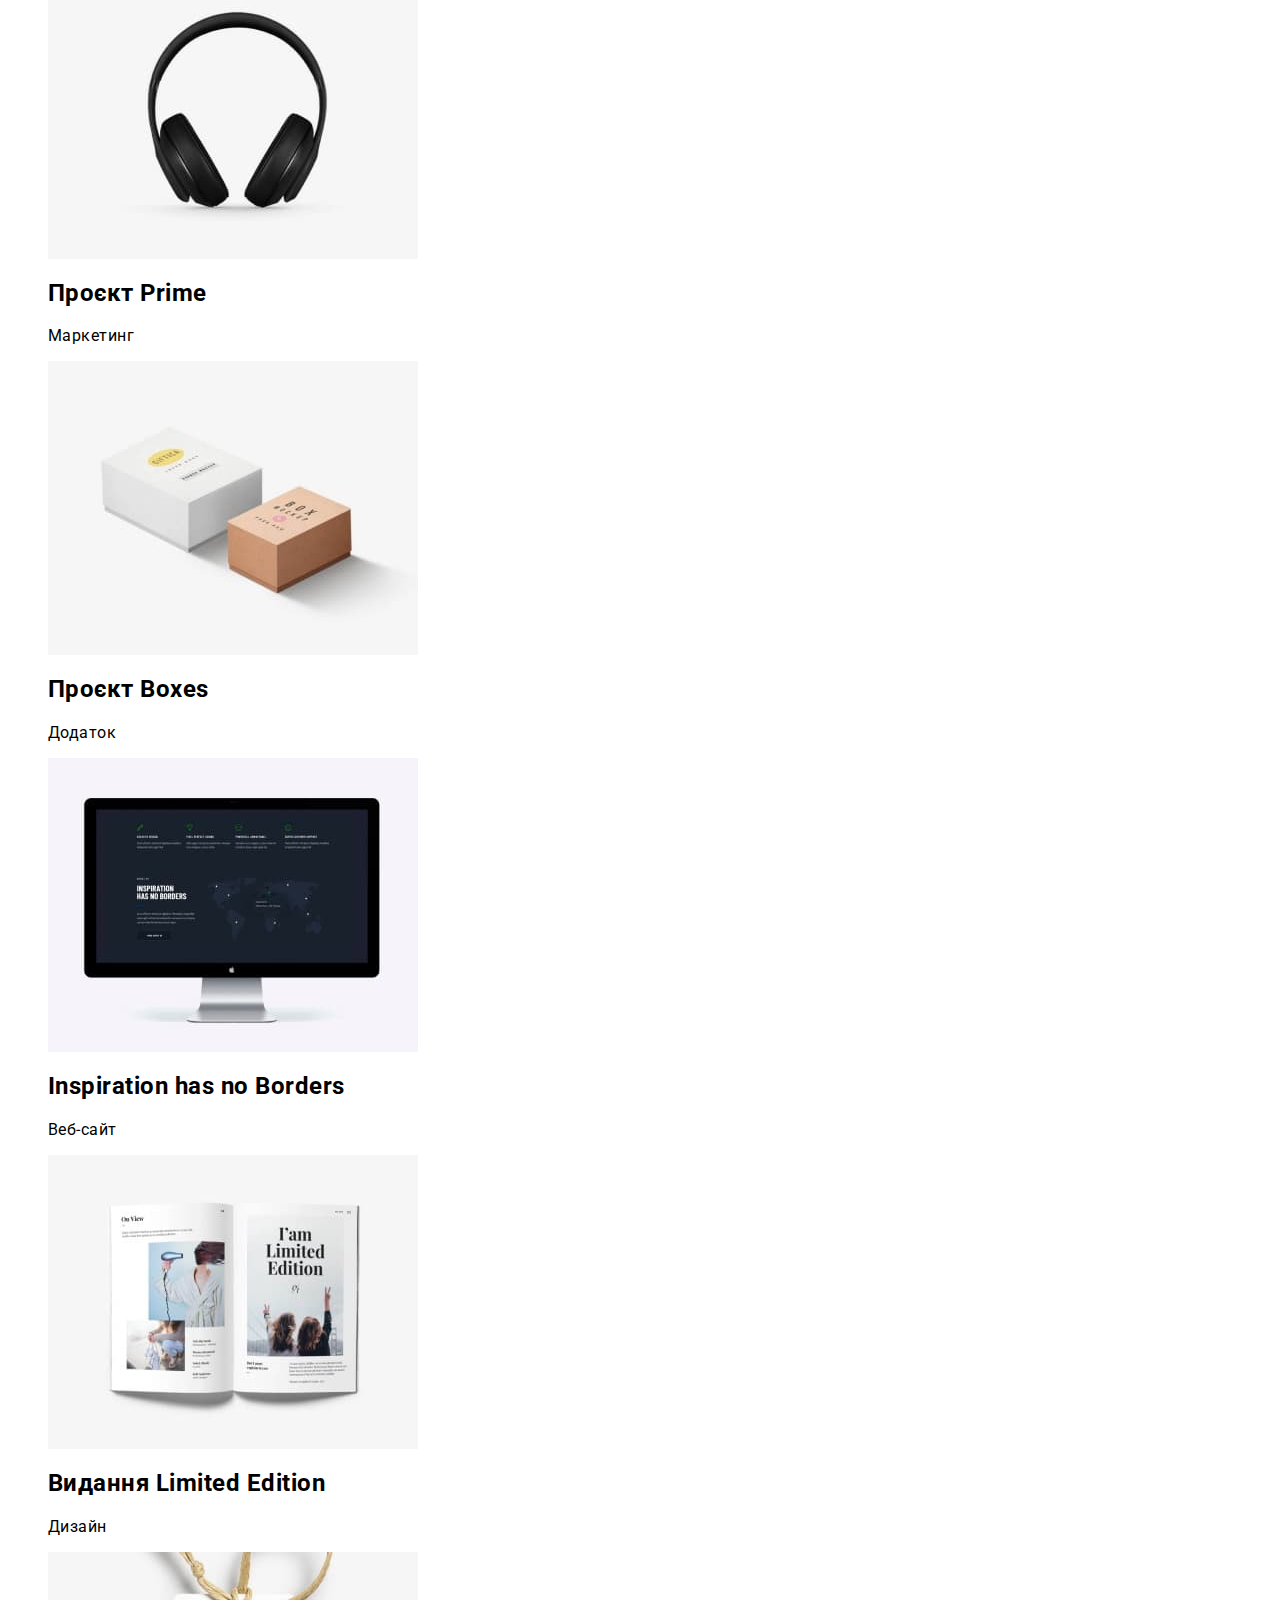
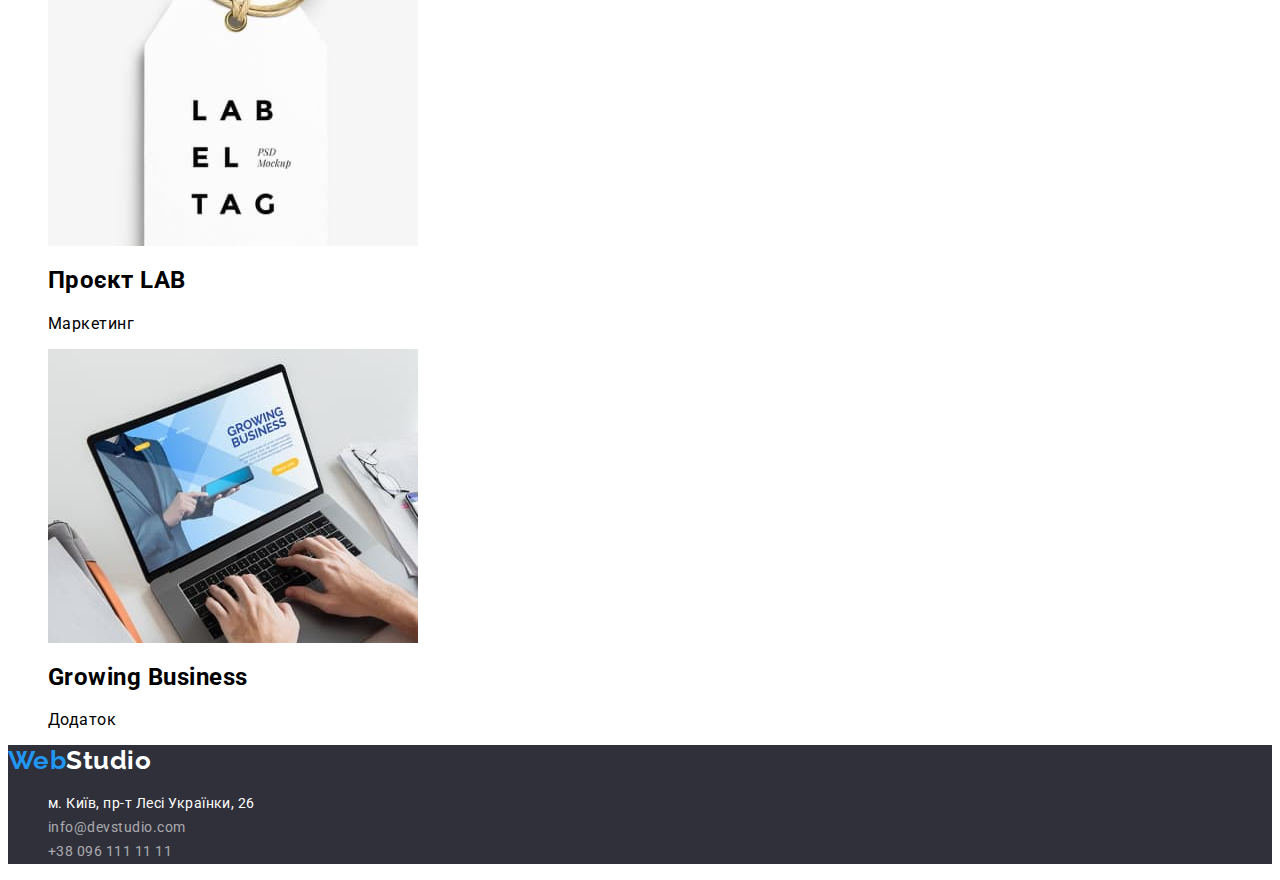
==== commit 330b5aee: "Correct" ====
--- a/portfolio.html
+++ b/portfolio.html
@@ -5,13 +5,13 @@
     <meta http-equiv="X-UA-Compatible" content="IE=edge" />
     <meta name="viewport" content="width=device-width, initial-scale=1.0" />
     <title>WebStudio</title>
-    <link rel="stylesheet" href="css/styles.css" />
     <link rel="preconnect" href="https://fonts.googleapis.com" />
     <link rel="preconnect" href="https://fonts.gstatic.com" crossorigin />
     <link
       href="https://fonts.googleapis.com/css2?family=Raleway:wght@700&family=Roboto:ital,wght@0,400;0,500;0,700;1,900&display=swap"
       rel="stylesheet"
     />
+    <link rel="stylesheet" href="css/styles.css" />
   </head>
   <body>
     <header class="page-header">
@@ -34,9 +34,7 @@
         </ul>
         <ul class="menu-contact list">
           <li class="menu-item-contact">
-            <a
-              class="contact-email contact-email-active link"
-              href="mailto:info@devstudio.com"
+            <a class="contact-email link" href="mailto:info@devstudio.com"
               >info@devstudio.com</a
             >
           </li>
@@ -49,21 +47,35 @@
       </nav>
     </header>
     <main>
-      <section class="section-button-portfolio text-visually-hidden">
-        <h6>Button</h6>
-        <button type="button" class="modal-open-btn-portfolio">Усі</button>
-        <button type="button" class="modal-open-btn-portfolio">
-          Веб-сайти
-        </button>
-        <button type="button" class="modal-open-btn-portfolio">Додатки</button>
-        <button type="button" class="modal-open-btn-portfolio">Дизайн</button>
-        <button type="button" class="modal-open-btn-portfolio">
-          Маркетинг
-        </button>
-      </section>
-      <section id="images" class="section-images-portfolio">
-        <ul class="list">
-          <li>
+      <section class="section-portfolio">
+        <h1 class="text-visually-hidden">Portfolio</h1>
+        <ul class="button list">
+          <li class="button-item">
+            <button type="button" class="modal-open-btn-portfolio">Усі</button>
+          </li>
+          <li class="button-item">
+            <button type="button" class="modal-open-btn-portfolio">
+              Веб-сайти
+            </button>
+          </li>
+          <li class="button-item">
+            <button type="button" class="modal-open-btn-portfolio">
+              Додатки
+            </button>
+          </li>
+          <li class="button-item">
+            <button type="button" class="modal-open-btn-portfolio">
+              Дизайн
+            </button>
+          </li>
+          <li class="button-item">
+            <button type="button" class="modal-open-btn-portfolio">
+              Маркетинг
+            </button>
+          </li>
+        </ul>
+        <ul class="images-portfolio list">
+          <li class="images-portfolio-item">
             <img
               class="images-img-portfolio"
               src="img-8.jpg"
@@ -74,7 +86,7 @@
             <h2>Технокряк</h2>
             <p>Веб-сайт</p>
           </li>
-          <li>
+          <li class="images-portfolio-item">
             <img
               class="images-img-portfolio"
               src="img-9.jpg"
@@ -85,7 +97,7 @@
             <h2>Постер New Orlean vs Golden Star</h2>
             <p>Дизайн</p>
           </li>
-          <li>
+          <li class="images-portfolio-item">
             <img
               class="images-img-portfolio"
               src="img-10.jpg"
@@ -96,7 +108,7 @@
             <h2>Ресторан Seafood</h2>
             <p>Додаток</p>
           </li>
-          <li>
+          <li class="images-portfolio-item">
             <img
               class="images-img-portfolio"
               src="img-11.jpg"
@@ -107,7 +119,7 @@
             <h2>Проєкт Prime</h2>
             <p>Маркетинг</p>
           </li>
-          <li>
+          <li class="images-portfolio-item">
             <img
               class="images-img-portfolio"
               src="img-12.jpg"
@@ -118,7 +130,7 @@
             <h2>Проєкт Boxes</h2>
             <p>Додаток</p>
           </li>
-          <li>
+          <li class="images-portfolio-item">
             <img
               class="images-img-portfolio"
               src="img-13.jpg"
@@ -129,7 +141,7 @@
             <h2 lang="en">Inspiration has no Borders</h2>
             <p>Веб-сайт</p>
           </li>
-          <li>
+          <li class="images-portfolio-item">
             <img
               class="images-img-portfolio"
               src="img-14.jpg"
@@ -140,7 +152,7 @@
             <h2 lang="en">Видання Limited Edition</h2>
             <p>Дизайн</p>
           </li>
-          <li>
+          <li class="images-portfolio-item">
             <img
               class="images-img-portfolio"
               src="img-15.jpg"
@@ -151,7 +163,7 @@
             <h2>Проєкт LAB</h2>
             <p>Маркетинг</p>
           </li>
-          <li>
+          <li class="images-portfolio-item">
             <img
               class="images-img-portfolio"
               src="img-16.jpg"
--- a/css/styles.css
+++ b/css/styles.css
@@ -1,247 +1,312 @@
 :root {
---primary-font: 'Roboto', sans-serif;
---primary-text-color-dark: #212121;
---secondary-text-color-dark: #757575;
---tertiary-text-color-dark: #000000;
---primary-text-color-light: #FFFFFF;
---section-color-dark: #2F303A;
---section-color-light1: #F5F5F5;
---section-color-light2: #F5F4FA;
---section-color-light3: #EEEEEE;
---line-color-light4: #ECECEC;
---aczent-font: #2196F3;
---aczent-font-active: #188CE8;}
+  --primary-font: "Roboto", sans-serif;
+  --primary-text-color-dark: #212121;
+  --secondary-text-color-dark: #757575;
+  --tertiary-text-color-dark: #000000;
+  --primary-text-color-light: #ffffff;
+  --section-color-dark: #2f303a;
+  --section-color-light1: #f5f5f5;
+  --section-color-light2: #f5f4fa;
+  --section-color-light3: #eeeeee;
+  --line-color-light4: #ececec;
+  --aczent-font: #2196f3;
+  --aczent-font-active: #188ce8;
+}
+
 .link {
-    text-decoration: none;}
+  text-decoration: none;
+}
+
 .list {
-    list-style: none;}
+  list-style: none;
+}
+
 img {
-    display: block;}
-line {
-    color: var(--section-color-light4);}
+  display: block;
+}
+
 button {
-    font-family: inherit;
-    cursor: pointer;}
+  font-family: inherit;
+  cursor: pointer;
+}
+
 body {
-font-family: var(--primary-font);
-font-style: normal;
-font-weight: 400}
+  font-family: var(--primary-font);
+  font-weight: 400;
+  letter-spacing: 0.03em;
+}
+
 /*==========header==========*/
+
 .page-navigation {
-    color: var(--primary-text-color-light);}
+  color: var(--primary-text-color-light);
+  border: 1px solid var(--line-color-light4);
+}
+
 .logo1 {
-    font-family: 'Raleway';
-        font-style: normal;
-        font-weight: 700;
-        font-size: 26px;
-        line-height: 1.2;
-        letter-spacing: 0.03em;
-        color: var(--aczent-font);}
+  font-family: "Raleway", sans-serif;
+  font-weight: 700;
+  font-size: 26px;
+  line-height: 1.2;
+  color: var(--aczent-font);
+}
+
 .logo2 {
-    font-family: 'Raleway';
-        font-style: normal;
-        font-weight: 700;
-        font-size: 26px;
-        line-height: 1.2;
-        letter-spacing: 0.03em;
-        color: var(--tertiary-text-color-dark);}
+  font-family: "Raleway", sans-serif;
+  font-weight: 700;
+  font-size: 26px;
+  line-height: 1.2;
+  color: var(--tertiary-text-color-dark);
+}
+
 .menu-link {
-    font-weight: 500;
-    font-size: 14px;
-    line-height: 1.14;
-    letter-spacing: 0.02em;
-    color: var(--primary-text-color-dark);}
+  font-weight: 500;
+  font-size: 14px;
+  line-height: 1.14;
+  letter-spacing: 0.02em;
+  color: var(--primary-text-color-dark);
+}
+
 .menu-link-active {
-color:var(--aczent-font);}
+  color: var(--aczent-font);
+}
+
 .menu-link:hover,
 .menu-link:focus {
-    color: var(--aczent-font);}
+  color: var(--aczent-font);
+}
+
 .contact-email {
-    font-weight: 500;
-    font-size: 14px;
-    line-height: 1.14;
-    letter-spacing: 0.02em;
-    color: var(--secondary-text-color-dark);}
-.contact-email-active {
-    color:var(--aczent-font);}
+  font-weight: 500;
+  font-size: 14px;
+  line-height: 1.14;
+  letter-spacing: 0.02em;
+  color: var(--secondary-text-color-dark);
+}
+
 .contact-email:hover,
 .contact-email:focus {
-    color: var(--aczent-font);}
+  color: var(--aczent-font);
+}
+
 .contact-phone-number {
-    font-weight: 500;
-    font-size: 14px;
-    line-height: 1.14;
-    letter-spacing: 0.02em;
-    color: var(--secondary-text-color-dark);}
+  font-weight: 500;
+  font-size: 14px;
+  line-height: 1.14;
+  letter-spacing: 0.02em;
+  color: var(--secondary-text-color-dark);
+}
+
 .contact-phone-number:hover,
 .contact-phone-number:focus {
-    color: var(--aczent-font);}
+  color: var(--aczent-font);
+}
+
 /*==========/header==========*/
+
 /*==========main==========*/
 .title-light {
-    background: var(--section-color-dark);}
+  background: var(--section-color-dark);
+}
+
 .title-light h1 {
-    font-weight: 900;
-    font-size: 44px;
-    line-height: 1.37;
-    text-align: center;
-    letter-spacing: 0.06em;
-    text-transform: uppercase;
-    color: var(--primary-text-color-light);}
+  font-weight: 900;
+  font-size: 44px;
+  line-height: 1.37;
+  text-align: center;
+  letter-spacing: 0.06em;
+  text-transform: uppercase;
+  color: var(--primary-text-color-light);
+}
+
 .modal-open-btn {
-    background: var(--aczent-font)}
+  background-color: var(--aczent-font);
+}
+
 .modal-open-btn {
-    font-weight: 700;
-    font-size: 16px;
-    line-height: 1.9;
-    display: flex;
-    align-items: center;
-    text-align: center;
-    letter-spacing: 0.06em;
-    color: var(--primary-text-color-light);}
+  font-weight: 700;
+  font-size: 16px;
+  line-height: 1.9;
+  display: flex;
+  align-items: center;
+  text-align: center;
+  letter-spacing: 0.06em;
+  color: var(--primary-text-color-light);
+}
+
 .modal-open-btn:hover,
 .modal-open-btn:focus {
-    background: var(--aczent-font-active);}
-.section-text,
-.section-images {
-    background: var(--section-color-light1);}
-.text-visually-hidden h2 {
-    position: absolute;
-    white-space: nowrap;
-    width: 1px;
-    height: 1px;
-    overflow: hidden;
-    border: 0;
-    padding: 0;
-    clip: rect(0 0 0 0);
-    clip-path: inset(50%);
-    margin: -1px;}
+  background-color: var(--aczent-font-active);
+}
+
+.text-visually-hidden {
+  position: absolute;
+  white-space: nowrap;
+  width: 1px;
+  height: 1px;
+  overflow: hidden;
+  border: 0;
+  padding: 0;
+  clip: rect(0 0 0 0);
+  clip-path: inset(50%);
+  margin: -1px;
+}
+
 .text-item h3 {
-    font-weight: 700;
-    font-size: 14px;
-    line-height: 16px;
-    letter-spacing: 0.03em;
-    text-transform: uppercase;
-    color: var(--primary-text-color-dark);}
+  font-weight: 700;
+  font-size: 14px;
+  line-height: 16px;
+  text-transform: uppercase;
+  color: var(--primary-text-color-dark);
+}
+
 .text-item p {
-    font-size: 14px;
-    line-height: 24px;
-    letter-spacing: 0.03em;
-    color: var(--secondary-text-color-dark);}
+  font-size: 14px;
+  line-height: 1.14px;
+  color: var(--secondary-text-color-dark);
+}
+
 .section-images h2,
 .section-photo h2 {
-    font-weight: 700;
-    font-size: 36px;
-    line-height: 1.17;
-    text-align: center;
-    letter-spacing: 0.03em;
-    color: var(--primary-text-color-dark);}
+  font-weight: 700;
+  font-size: 36px;
+  line-height: 1.17;
+  text-align: center;
+  color: var(--primary-text-color-dark);
+}
+
 .section-photo {
-    color: var(--section-color-light2);}
+  background-color: var(--section-color-light2);
+}
+
+.photo-item {
+  background-color: var(--primary-text-color-light);
+  box-shadow: 0px 1px 3px rgba(0, 0, 0, 0.12), 0px 1px 1px rgba(0, 0, 0, 0.14),
+    0px 2px 1px rgba(0, 0, 0, 0.2);
+  border-radius: 0px 0px 4px 4px;
+}
 .photo-item h3 {
-    font-weight: 500;
-    font-size: 16px;
-    line-height: 1.19;
-    letter-spacing: 0.03em;
-    color: var(--primary-text-color-dark);}
+  font-weight: 500;
+  font-size: 16px;
+  line-height: 1.19;
+  color: var(--primary-text-color-dark);
+}
+
 .photo-item p {
-    font-size: 16px;
-    line-height: 1.19;
-    letter-spacing: 0.03em;
-    color: var(--secondary-text-color-dark);}
+  font-size: 16px;
+  line-height: 1.19;
+  color: var(--secondary-text-color-dark);
+}
+
 /*==========main==========*/
+
 /*==========footer==========*/
 .page-footer {
-    background: var(--section-color-dark);}
+  background: var(--section-color-dark);
+}
+
 .logo3 {
-    font-family: 'Raleway';
-    font-style: normal;
-    font-weight: 700;
-    font-size: 26px;
-    line-height: 31px;
-    letter-spacing: 0.03em;
-    color: var(--aczent-font);}
+  font-family: "Raleway", sans-serif;
+  font-weight: 700;
+  font-size: 26px;
+  line-height: 31px;
+  color: var(--aczent-font);
+}
+
 .logo4 {
-    font-family: 'Raleway';
-    font-style: normal;
-    font-weight: 700;
-    font-size: 26px;
-    line-height: 31px;
-    letter-spacing: 0.03em;
-    color: var(--primary-text-color-light);}
+  font-family: "Raleway", sans-serif;
+  font-weight: 700;
+  font-size: 26px;
+  line-height: 1.19;
+  color: var(--primary-text-color-light);
+}
+
 .maps {
-    font-size: 14px;
-    line-height: 1.7;
-    letter-spacing: 0.03em;
-    color: var(--primary-text-color-light);}
+  font-size: 14px;
+  line-height: 1.7;
+  color: var(--primary-text-color-light);
+}
+
 .contact-email1 {
-    font-size: 14px;
-    line-height: 1.7;
-    letter-spacing: 0.03em;
-    color: rgba(255, 255, 255, 0.6);}
+  font-size: 14px;
+  line-height: 1.7;
+  color: rgba(255, 255, 255, 0.6);
+}
+
 .contact-phone-number1 {
-    font-size: 14px;
-    line-height: 1.7;
-    letter-spacing: 0.03em;
-    color: rgba(255, 255, 255, 0.6);}
+  font-size: 14px;
+  line-height: 1.7;
+  color: rgba(255, 255, 255, 0.6);
+}
+
 .contact-phone-number1:hover,
 .contact-phone-number1:focus {
-    color: var(--aczent-font);}
+  color: var(--aczent-font);
+}
+
 .contact-email1:hover,
 .contact-email1:focus {
-    color: var(--aczent-font);}
+  color: var(--aczent-font);
+}
+
 /*==========/footer==========*/
+
 /*==========main-portfolio==========*/
-.section-button-portfolio,
-.section-images-portfolio {
-    background-color: var(--section-color-light1);}
-.text-visually-hidden h6 {
-    position: absolute;
-    white-space: nowrap;
-    width: 1px;
-    height: 1px;
-    overflow: hidden;
-    border: 0;
-    padding: 0;
-    clip: rect(0 0 0 0);
-    clip-path: inset(50%);
-    margin: -1px;}
+
+.text-visually-hidden {
+  position: absolute;
+  white-space: nowrap;
+  width: 1px;
+  height: 1px;
+  overflow: hidden;
+  border: 0;
+  padding: 0;
+  clip: rect(0 0 0 0);
+  clip-path: inset(50%);
+  margin: -1px;
+}
+
 .modal-open-btn-portfolio {
-    font-weight: 500;
-    font-size: 16px;
-    line-height: 1.6;
-    /* identical to box height, or 162% */
-    text-align: center;
-    letter-spacing: 0.03em;
-    color: var(--primary-text-color-dark);}
+  font-weight: 500;
+  font-size: 16px;
+  line-height: 1.6;
+  /* identical to box height, or 162% */
+  text-align: center;
+  color: var(--primary-text-color-dark);
+}
+
 .modal-open-btn-portfolio {
-    background-color: var(--section-color-light3);}
+  background-color: var(--section-color-light2);
+}
+
 .modal-open-btn-portfolio:hover,
 .modal-open-btn-portfolio:focus {
-    background: var(--aczent-font);}
+  background: var(--aczent-font);
+}
+
 .modal-open-btn-portfolio:hover,
 .modal-open-btn-portfolio:focus {
-    color: var(--primary-text-color-light);}
-.images-img-portfolio {
-    background-color: var(--section-color-light3) ;}
+  color: var(--primary-text-color-light);
+}
+
 .images-img-portfolio h2 {
-    font-weight: 700;
-    font-size: 18px;
-    line-height: 2.0;
-    /* identical to box height, or 200% */
-    letter-spacing: 0.06em;
-    color: var(--primary-text-color-dark);}
+  font-weight: 700;
+  font-size: 18px;
+  line-height: 2;
+  /* identical to box height, or 200% */
+  letter-spacing: 0.06em;
+  color: var(--primary-text-color-dark);
+}
+
 .images-img-portfolio p {
-    font-size: 16px;
-    line-height: 1.9;
-    /* identical to box height, or 188% */
-    letter-spacing: 0.03em;
-    color: var(--secondary-text-color-dark);}
+  font-size: 16px;
+  line-height: 1.9;
+  /* identical to box height, or 188% */
+  color: var(--secondary-text-color-dark);
+}
+.images-portfolio-item {
+  background-color: var(--primary-text-color-light: );
+  border: 1px solid var(--section-color-light3: );
+}
+
 /*==========/main-portfolio==========*/
-
-
-
-
-
-
-
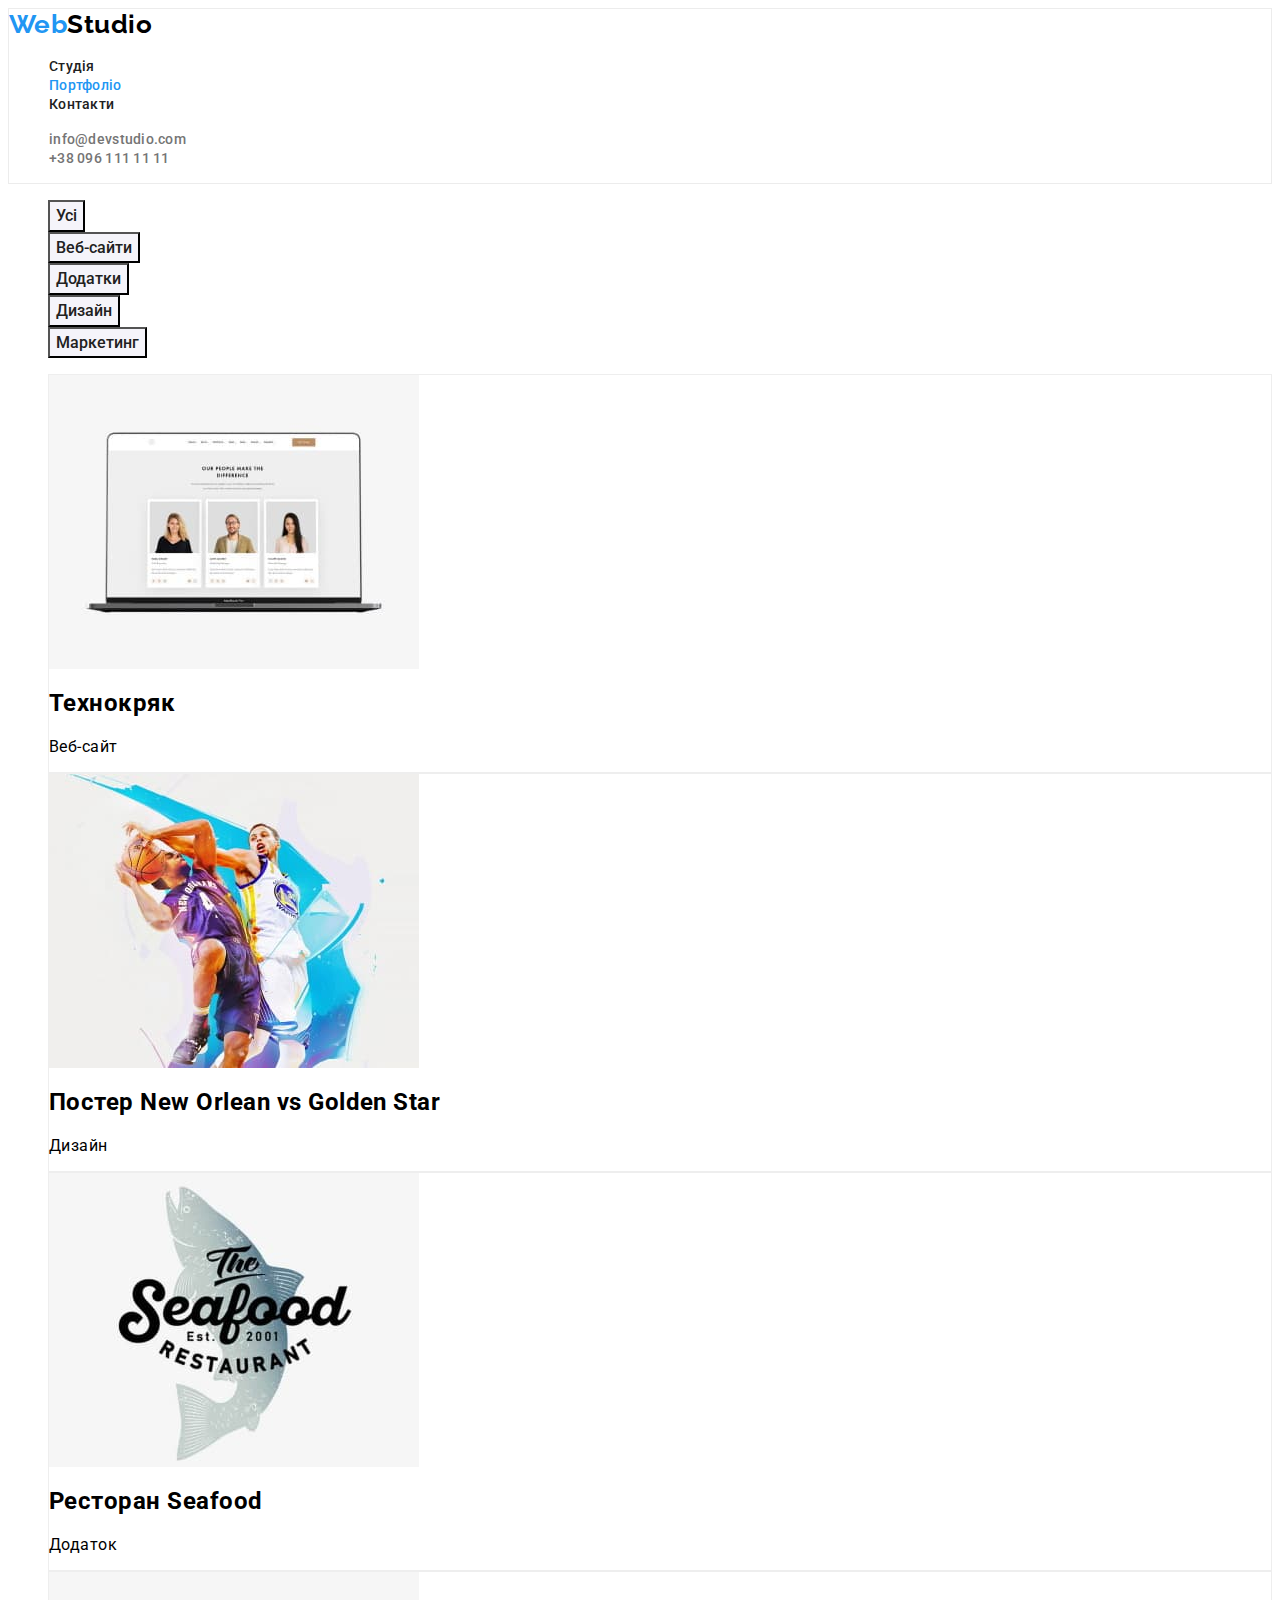
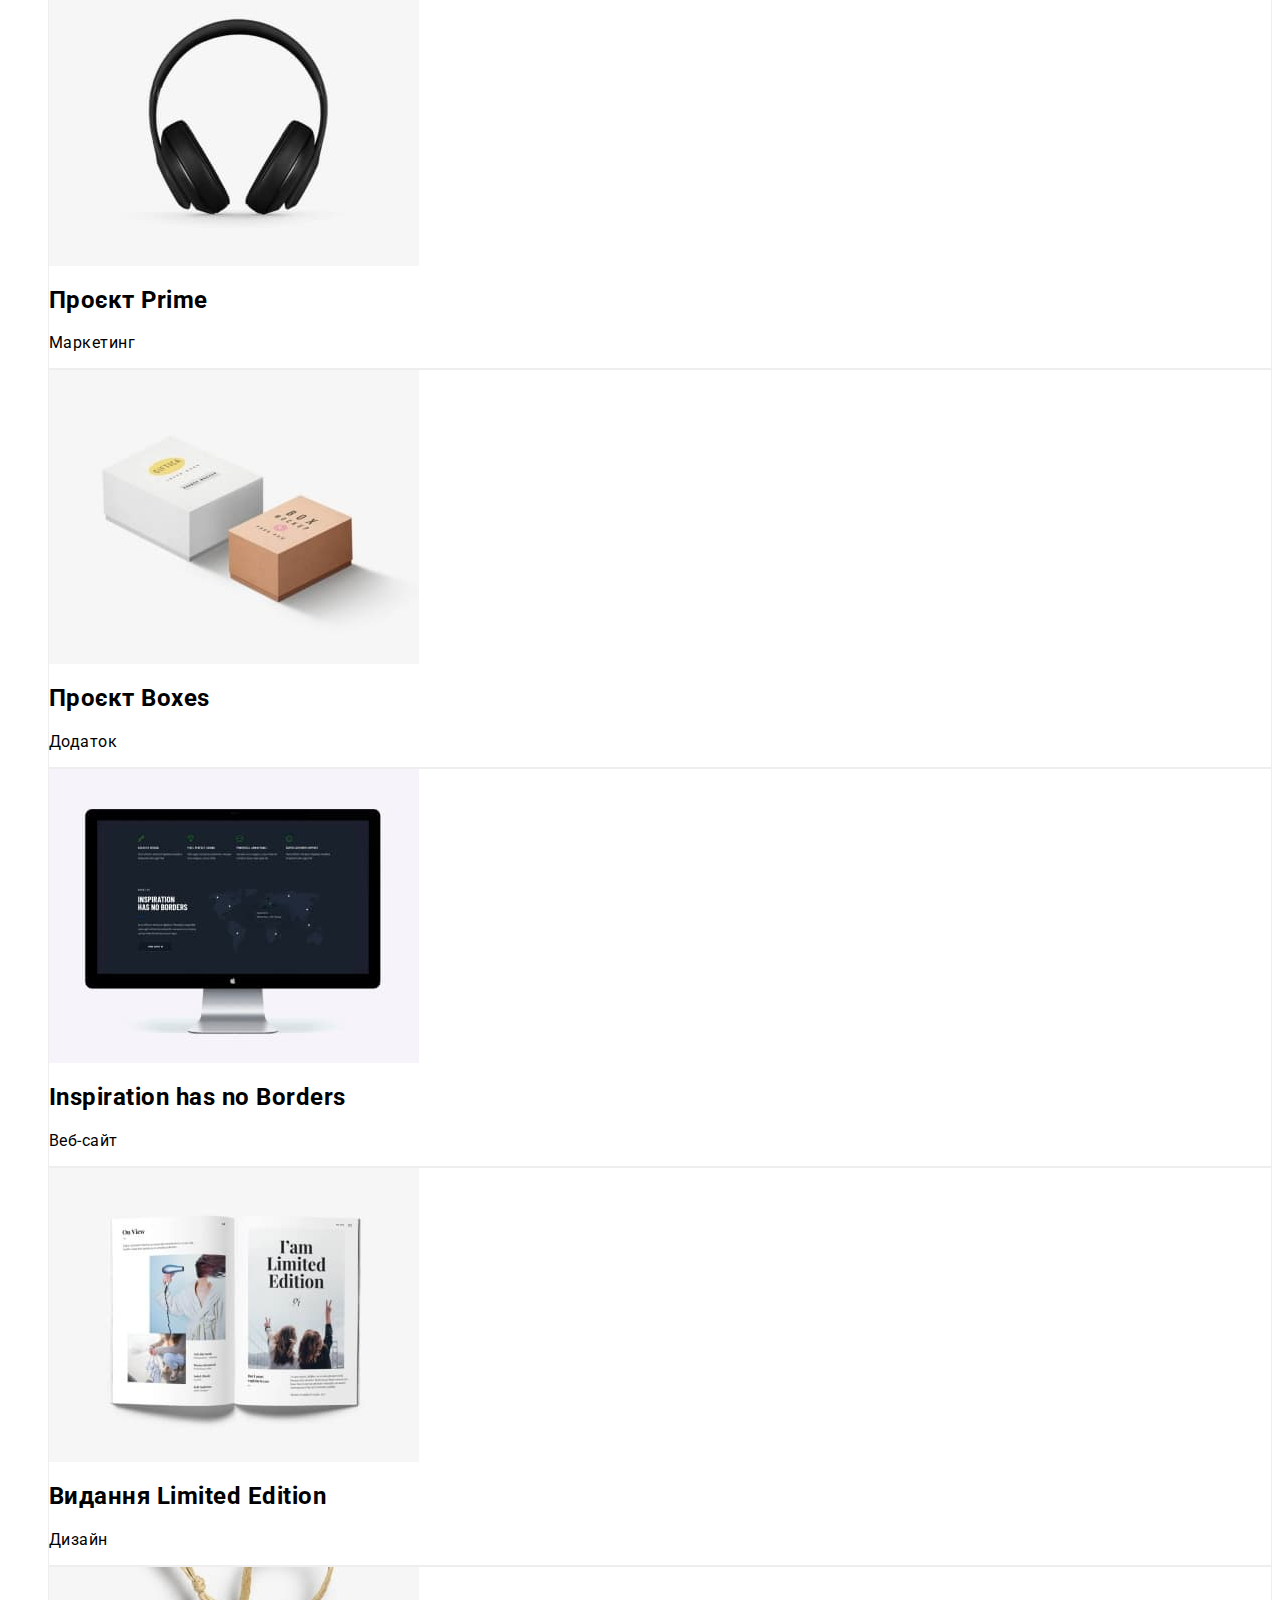
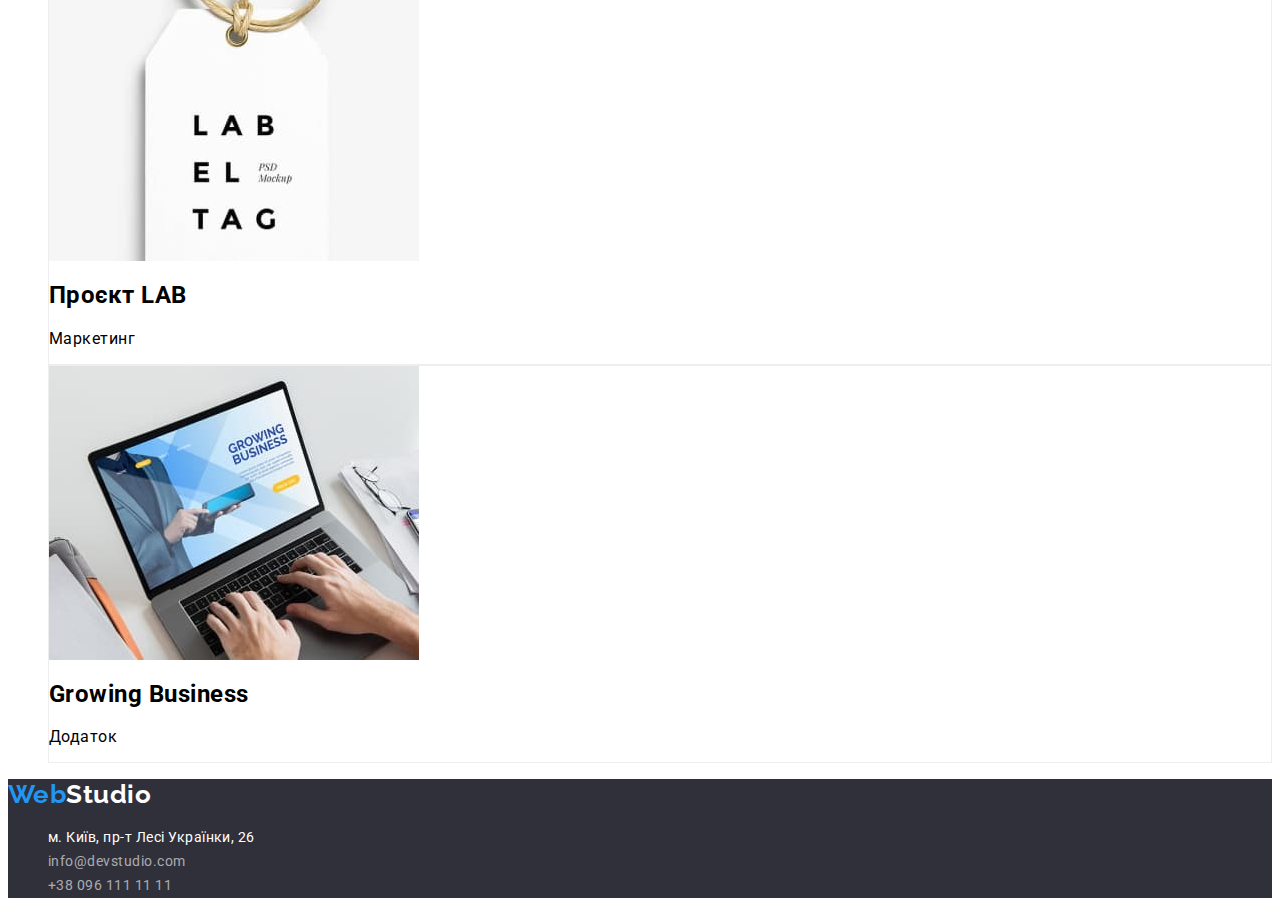
==== commit 29d444eb: "Correct" ====
--- a/portfolio.html
+++ b/portfolio.html
@@ -132,7 +132,7 @@
           </li>
           <li class="images-portfolio-item">
             <img
-              class="images-img-portfolio"
+              class="images-portfolio-img"
               src="img-13.jpg"
               alt="Монітор"
               width="370"
@@ -143,7 +143,7 @@
           </li>
           <li class="images-portfolio-item">
             <img
-              class="images-img-portfolio"
+              class="images-portfolio-img"
               src="img-14.jpg"
               alt="Видання"
               width="370"
@@ -154,7 +154,7 @@
           </li>
           <li class="images-portfolio-item">
             <img
-              class="images-img-portfolio"
+              class="images-portfolio-img"
               src="img-15.jpg"
               alt="Проект лаб"
               width="370"
@@ -165,7 +165,7 @@
           </li>
           <li class="images-portfolio-item">
             <img
-              class="images-img-portfolio"
+              class="images-portfolio-img"
               src="img-16.jpg"
               alt="Комп'ютер"
               width="370"
--- a/css/styles.css
+++ b/css/styles.css
@@ -289,7 +289,7 @@
   color: var(--primary-text-color-light);
 }
 
-.images-img-portfolio h2 {
+.images-portfolio-img h2 {
   font-weight: 700;
   font-size: 18px;
   line-height: 2;
@@ -298,15 +298,15 @@
   color: var(--primary-text-color-dark);
 }
 
-.images-img-portfolio p {
+.images-portfolio-img p {
   font-size: 16px;
   line-height: 1.9;
   /* identical to box height, or 188% */
   color: var(--secondary-text-color-dark);
 }
 .images-portfolio-item {
-  background-color: var(--primary-text-color-light: );
-  border: 1px solid var(--section-color-light3: );
+  background-color: var(--primary-text-color-light);
+  border: 1px solid var(--section-color-light3);
 }
 
 /*==========/main-portfolio==========*/
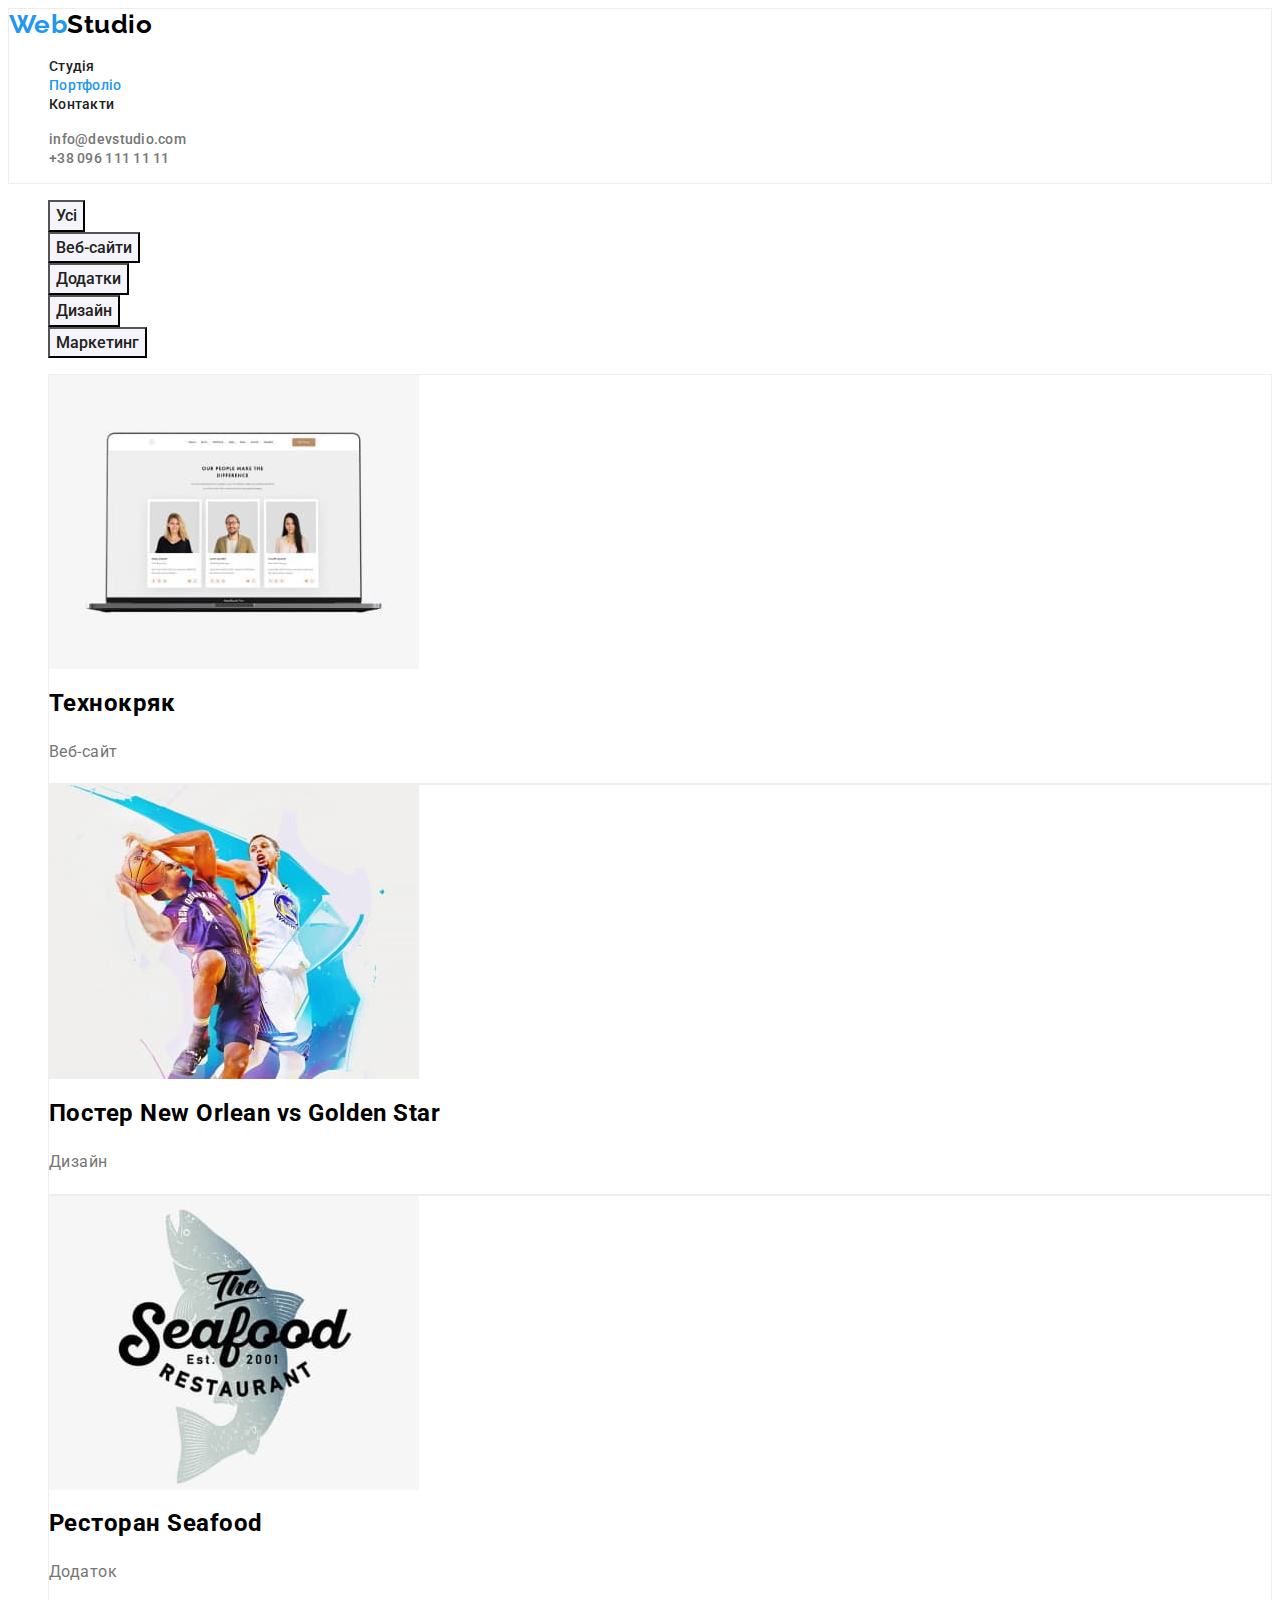
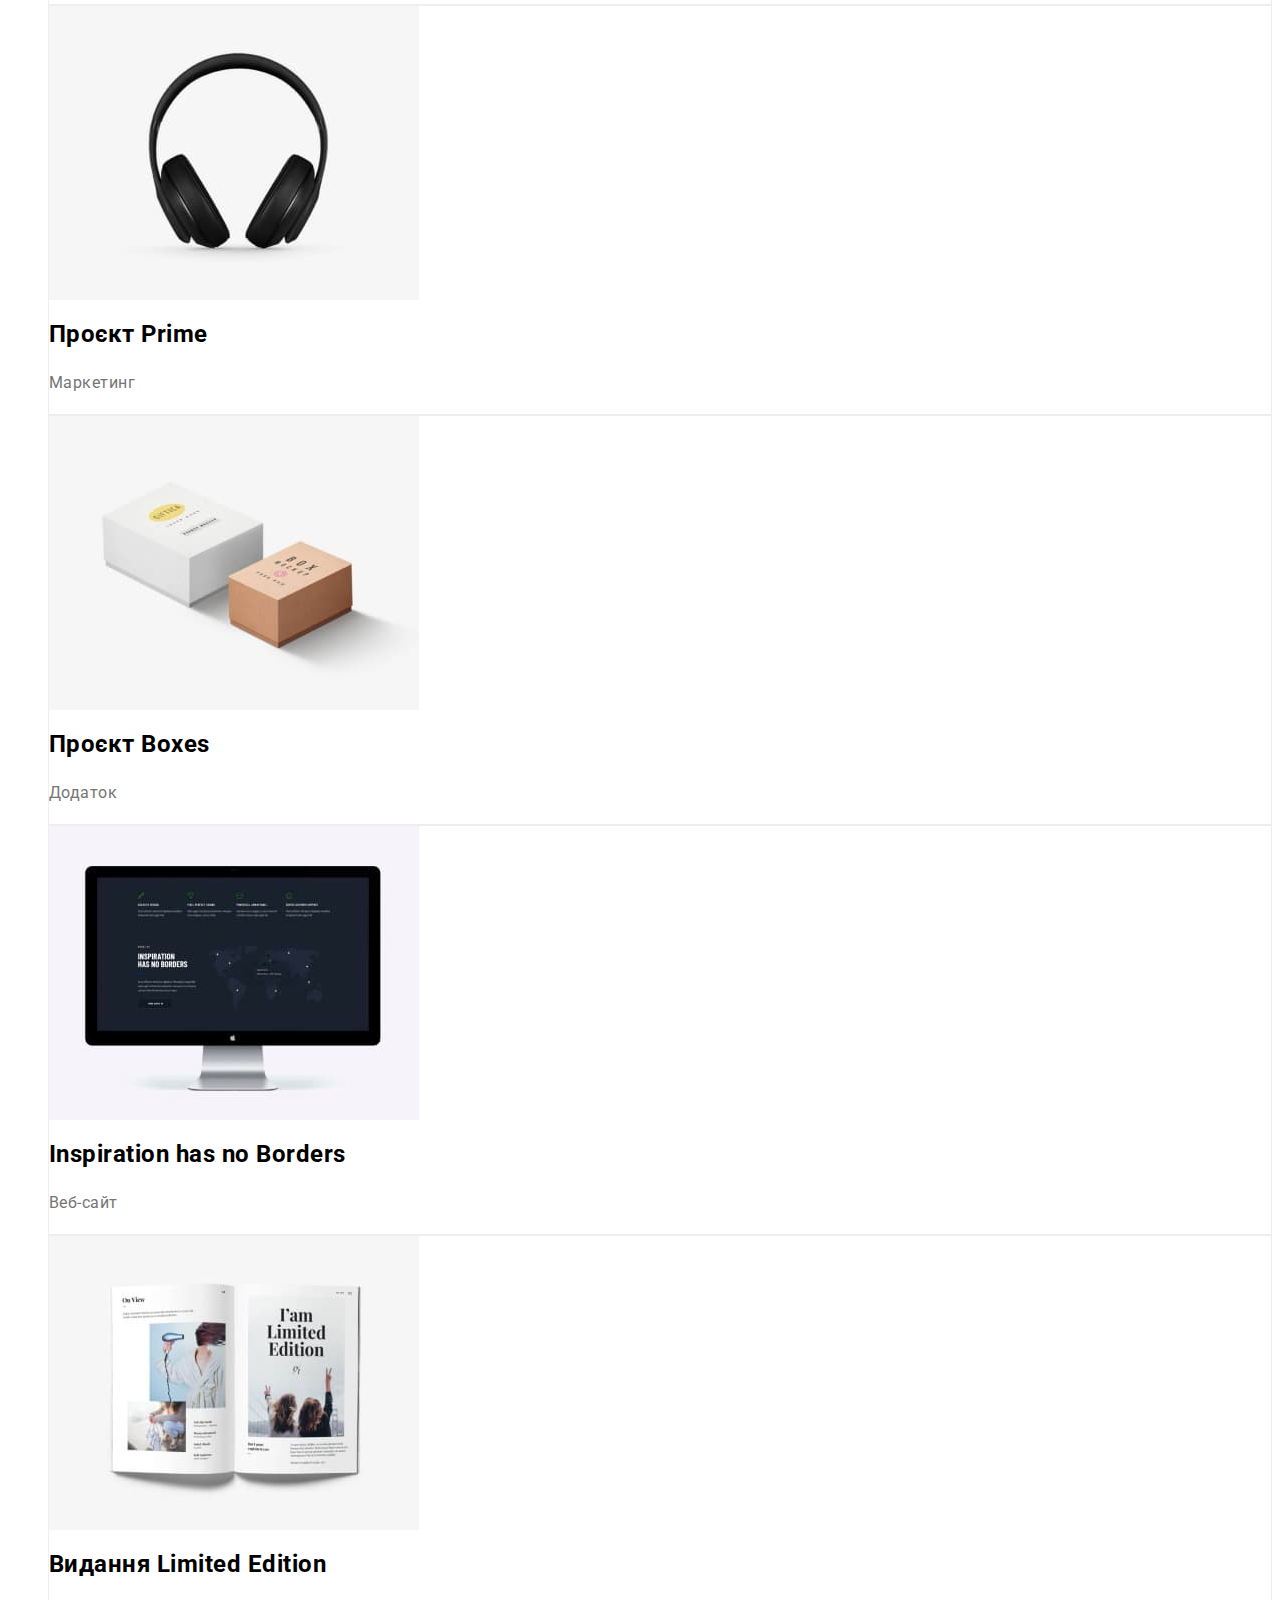
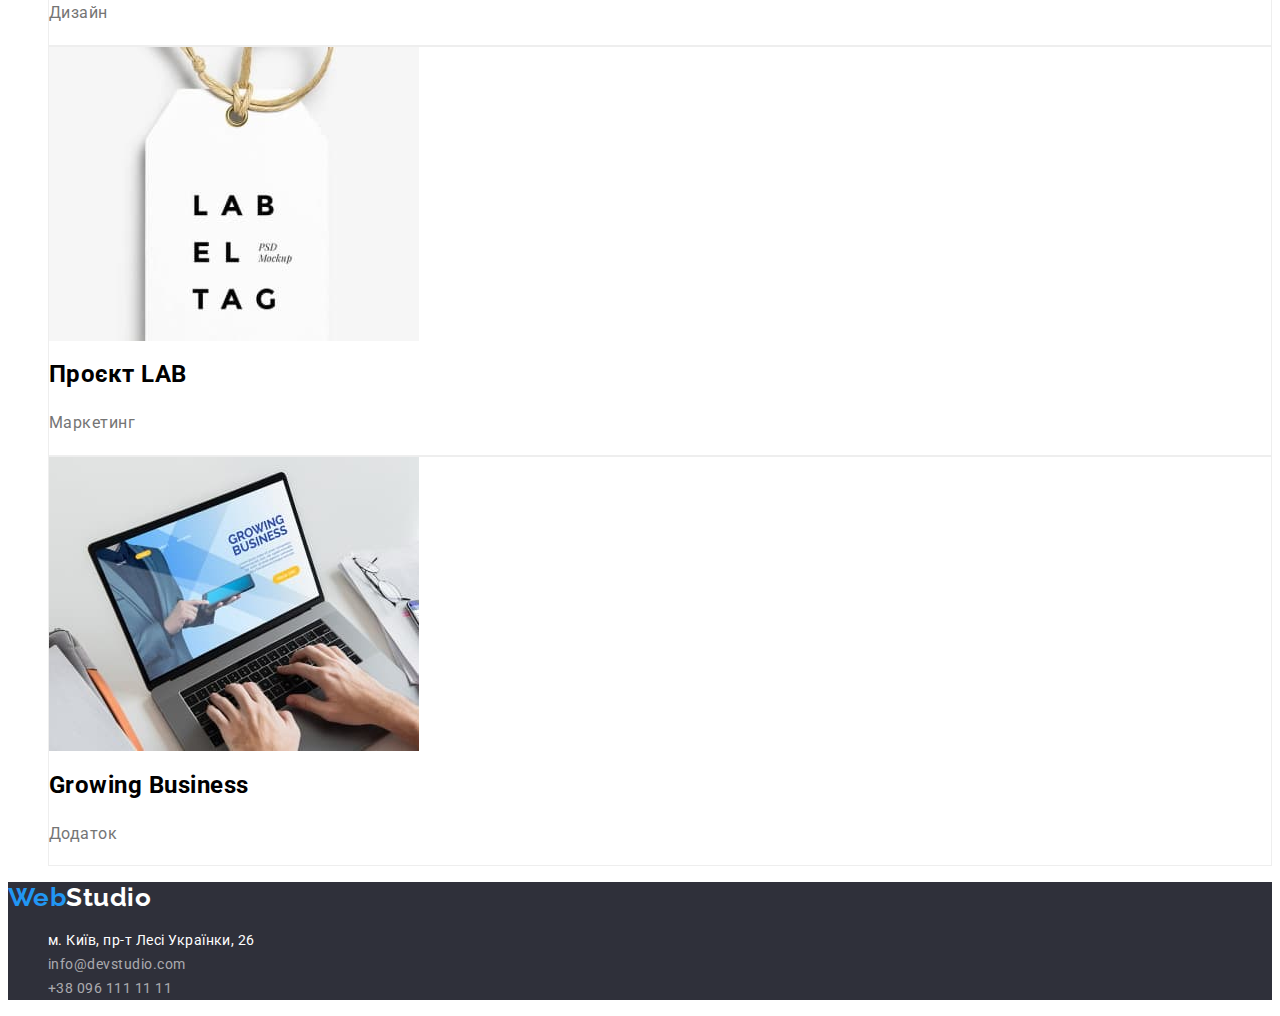
==== commit 8b20e784: "Correct" ====
--- a/portfolio.html
+++ b/portfolio.html
@@ -78,101 +78,103 @@
           <li class="images-portfolio-item">
             <img
               class="images-img-portfolio"
-              src="img-8.jpg"
+              src="./images/img-8.jpg"
               alt="Люди на фото"
               width="370"
               height="294"
             />
-            <h2>Технокряк</h2>
-            <p>Веб-сайт</p>
-          </li>
-          <li class="images-portfolio-item">
-            <img
-              class="images-img-portfolio"
-              src="img-9.jpg"
+            <h2 class="title-portfolio">Технокряк</h2>
+            <p class="text-portfolio">Веб-сайт</p>
+          </li>
+          <li class="images-portfolio-item">
+            <img
+              class="images-img-portfolio"
+              src="./images/img-9.jpg"
               alt="Спортсмени"
               width="370"
               height="294"
             />
-            <h2>Постер New Orlean vs Golden Star</h2>
-            <p>Дизайн</p>
-          </li>
-          <li class="images-portfolio-item">
-            <img
-              class="images-img-portfolio"
-              src="img-10.jpg"
+            <h2 class="title-portfolio">Постер New Orlean vs Golden Star</h2>
+            <p class="text-portfolio">Дизайн</p>
+          </li>
+          <li class="images-portfolio-item">
+            <img
+              class="images-img-portfolio"
+              src="./images/img-10.jpg"
               alt="Реклама ресторана"
               width="370"
               height="294"
             />
-            <h2>Ресторан Seafood</h2>
-            <p>Додаток</p>
-          </li>
-          <li class="images-portfolio-item">
-            <img
-              class="images-img-portfolio"
-              src="img-11.jpg"
+            <h2 class="title-portfolio">Ресторан Seafood</h2>
+            <p class="text-portfolio">Додаток</p>
+          </li>
+          <li class="images-portfolio-item">
+            <img
+              class="images-img-portfolio"
+              src="./images/img-11.jpg"
               alt="Навушники"
               width="370"
               height="294"
             />
-            <h2>Проєкт Prime</h2>
-            <p>Маркетинг</p>
-          </li>
-          <li class="images-portfolio-item">
-            <img
-              class="images-img-portfolio"
-              src="img-12.jpg"
+            <h2 class="title-portfolio">Проєкт Prime</h2>
+            <p class="text-portfolio">Маркетинг</p>
+          </li>
+          <li class="images-portfolio-item">
+            <img
+              class="images-img-portfolio"
+              src="./images/img-12.jpg"
               alt="Коробки"
               width="370"
               height="294"
             />
-            <h2>Проєкт Boxes</h2>
-            <p>Додаток</p>
-          </li>
-          <li class="images-portfolio-item">
-            <img
-              class="images-portfolio-img"
-              src="img-13.jpg"
+            <h2 class="title-portfolio">Проєкт Boxes</h2>
+            <p class="text-portfolio">Додаток</p>
+          </li>
+          <li class="images-portfolio-item">
+            <img
+              class="images-portfolio-img"
+              src="./images/img-13.jpg"
               alt="Монітор"
               width="370"
               height="294"
             />
-            <h2 lang="en">Inspiration has no Borders</h2>
-            <p>Веб-сайт</p>
-          </li>
-          <li class="images-portfolio-item">
-            <img
-              class="images-portfolio-img"
-              src="img-14.jpg"
+            <h2 class="title-portfolio" lang="en">
+              Inspiration has no Borders
+            </h2>
+            <p class="text-portfolio">Веб-сайт</p>
+          </li>
+          <li class="images-portfolio-item">
+            <img
+              class="images-portfolio-img"
+              src="./images/img-14.jpg"
               alt="Видання"
               width="370"
               height="294"
             />
-            <h2 lang="en">Видання Limited Edition</h2>
-            <p>Дизайн</p>
-          </li>
-          <li class="images-portfolio-item">
-            <img
-              class="images-portfolio-img"
-              src="img-15.jpg"
+            <h2 class="title-portfolio" lang="en">Видання Limited Edition</h2>
+            <p class="text-portfolio">Дизайн</p>
+          </li>
+          <li class="images-portfolio-item">
+            <img
+              class="images-portfolio-img"
+              src="./images/img-15.jpg"
               alt="Проект лаб"
               width="370"
               height="294"
             />
-            <h2>Проєкт LAB</h2>
-            <p>Маркетинг</p>
-          </li>
-          <li class="images-portfolio-item">
-            <img
-              class="images-portfolio-img"
-              src="img-16.jpg"
+            <h2 class="title-portfolio">Проєкт LAB</h2>
+            <p class="text-portfolio">Маркетинг</p>
+          </li>
+          <li class="images-portfolio-item">
+            <img
+              class="images-portfolio-img"
+              src="./images/img-16.jpg"
               alt="Комп'ютер"
               width="370"
               height="294"
             />
-            <h2 lang="en">Growing Business</h2>
-            <p>Додаток</p>
+            <h2 class="title-portfolio" lang="en">Growing Business</h2>
+            <p class="text-portfolio">Додаток</p>
           </li>
         </ul>
       </section>
--- a/css/styles.css
+++ b/css/styles.css
@@ -109,7 +109,7 @@
   background: var(--section-color-dark);
 }
 
-.title-light h1 {
+.title {
   font-weight: 900;
   font-size: 44px;
   line-height: 1.37;
@@ -152,27 +152,39 @@
   margin: -1px;
 }
 
-.text-item h3 {
-  font-weight: 700;
-  font-size: 14px;
-  line-height: 16px;
+.title-text {
+  font-weight: 700;
+  font-size: 14px;
+  line-height: 1.14;
   text-transform: uppercase;
   color: var(--primary-text-color-dark);
 }
 
-.text-item p {
+.text {
   font-size: 14px;
   line-height: 1.14px;
   color: var(--secondary-text-color-dark);
 }
 
-.section-images h2,
-.section-photo h2 {
+.title-images,
+.title-photo {
   font-weight: 700;
   font-size: 36px;
   line-height: 1.17;
   text-align: center;
   color: var(--primary-text-color-dark);
+}
+.title-name {
+  font-weight: 500;
+  font-size: 16px;
+  line-height: 1.19;
+  color: var(--primary-text-color-dark);
+}
+
+.position {
+  font-size: 16px;
+  line-height: 1.19;
+  color: var(--secondary-text-color-dark);
 }
 
 .section-photo {
@@ -185,18 +197,7 @@
     0px 2px 1px rgba(0, 0, 0, 0.2);
   border-radius: 0px 0px 4px 4px;
 }
-.photo-item h3 {
-  font-weight: 500;
-  font-size: 16px;
-  line-height: 1.19;
-  color: var(--primary-text-color-dark);
-}
-
-.photo-item p {
-  font-size: 16px;
-  line-height: 1.19;
-  color: var(--secondary-text-color-dark);
-}
+
 
 /*==========main==========*/
 
@@ -209,7 +210,7 @@
   font-family: "Raleway", sans-serif;
   font-weight: 700;
   font-size: 26px;
-  line-height: 31px;
+  line-height: 1.19;
   color: var(--aczent-font);
 }
 
@@ -289,7 +290,7 @@
   color: var(--primary-text-color-light);
 }
 
-.images-portfolio-img h2 {
+.tile-portfolio {
   font-weight: 700;
   font-size: 18px;
   line-height: 2;
@@ -298,7 +299,7 @@
   color: var(--primary-text-color-dark);
 }
 
-.images-portfolio-img p {
+.text-portfolio {
   font-size: 16px;
   line-height: 1.9;
   /* identical to box height, or 188% */
